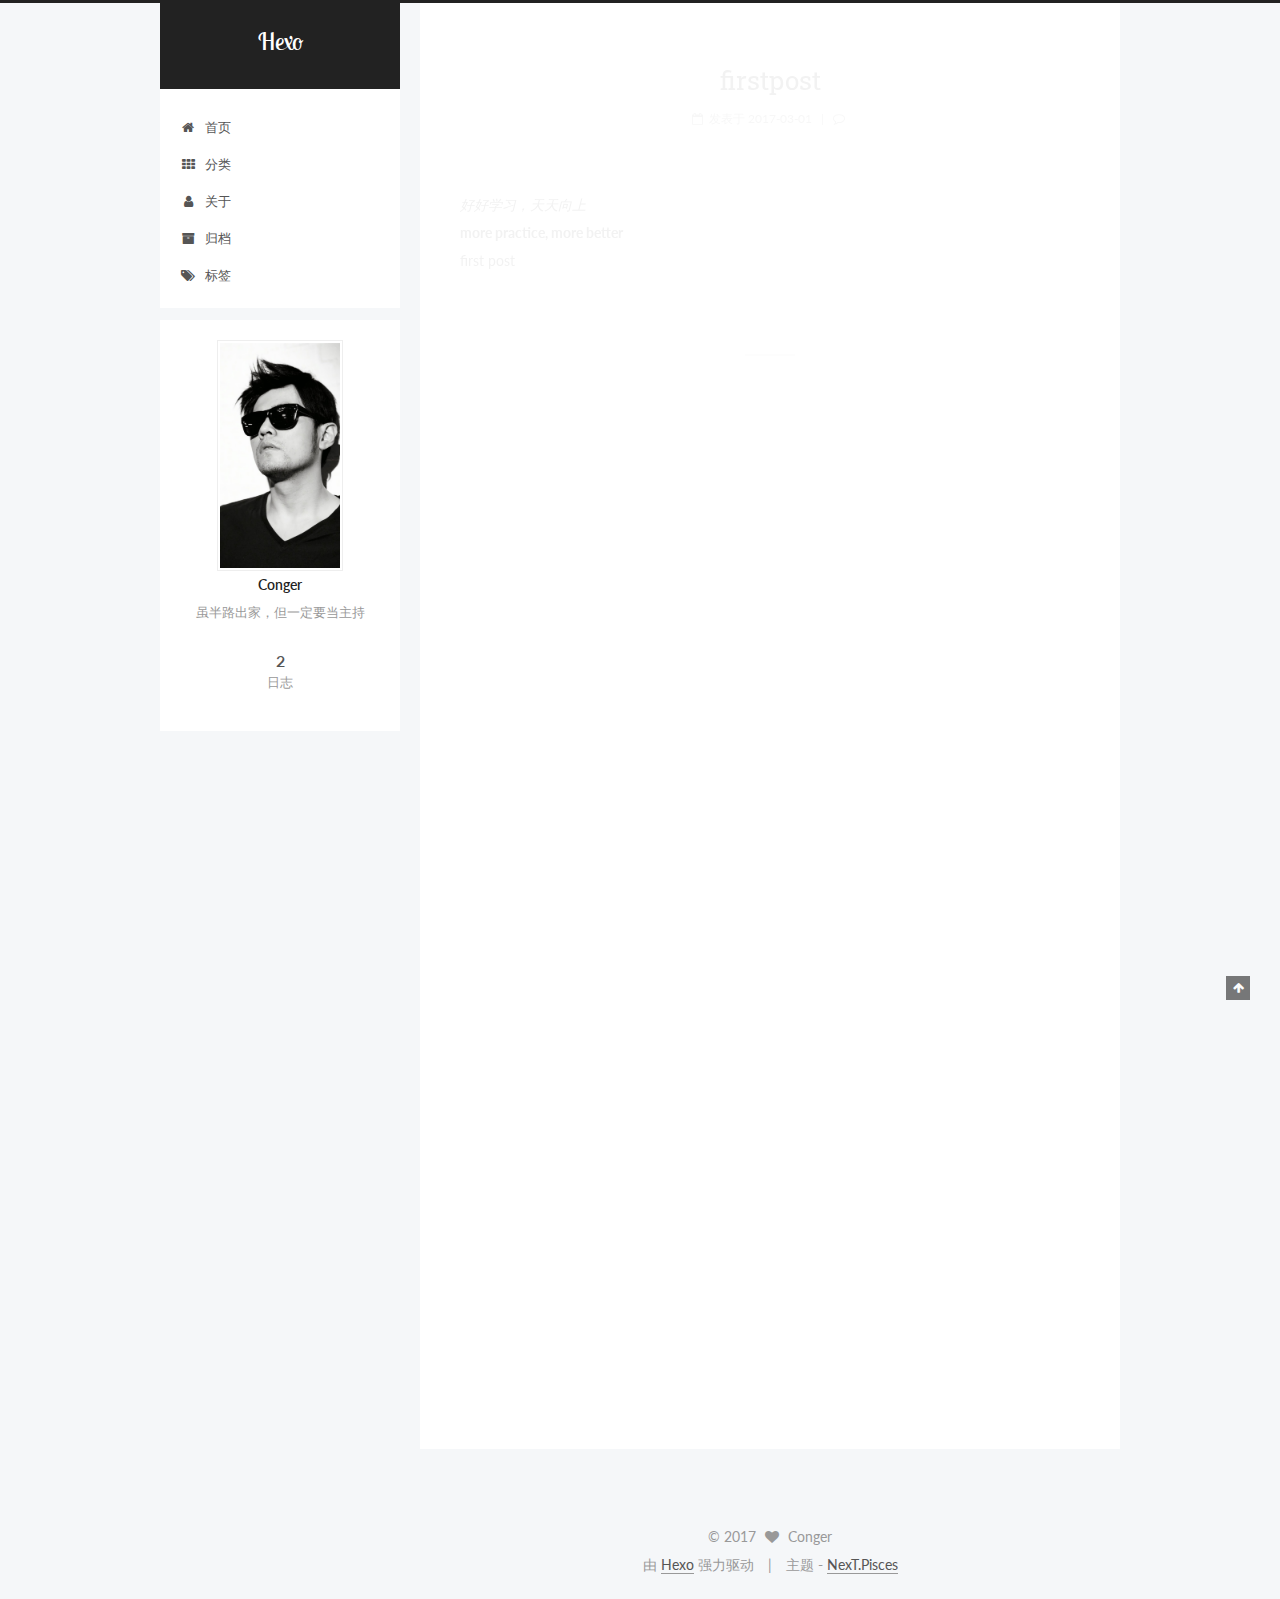
==== index.html @ 0134bfd2 "Site updated: 2017-05-07 22:25:11" ====
<!doctype html>



  


<html class="theme-next pisces use-motion" lang="zh-Hans">
<head>
  <meta charset="UTF-8"/>
<meta http-equiv="X-UA-Compatible" content="IE=edge" />
<meta name="viewport" content="width=device-width, initial-scale=1, maximum-scale=1"/>



<meta http-equiv="Cache-Control" content="no-transform" />
<meta http-equiv="Cache-Control" content="no-siteapp" />















  
  
  <link href="/lib/fancybox/source/jquery.fancybox.css?v=2.1.5" rel="stylesheet" type="text/css" />




  
  
  
  

  
    
    
  

  
    
      
    

    
  

  

  
    
      
    

    
  

  
    
      
    

    
  

  
    
    
    <link href="//fonts.googleapis.com/css?family=Lato:300,300italic,400,400italic,700,700italic|Roboto Slab:300,300italic,400,400italic,700,700italic|Lobster Two:300,300italic,400,400italic,700,700italic|PT Mono:300,300italic,400,400italic,700,700italic&subset=latin,latin-ext" rel="stylesheet" type="text/css">
  






<link href="/lib/font-awesome/css/font-awesome.min.css?v=4.6.2" rel="stylesheet" type="text/css" />

<link href="/css/main.css?v=5.1.0" rel="stylesheet" type="text/css" />


  <meta name="keywords" content="Hexo, NexT" />








  <link rel="shortcut icon" type="image/x-icon" href="/favicon.ico?v=5.1.0" />






<meta name="description" content="虽半路出家，但一定要当主持">
<meta property="og:type" content="website">
<meta property="og:title" content="Hexo">
<meta property="og:url" content="http://ae86cong.duoshuo.com/index.html">
<meta property="og:site_name" content="Hexo">
<meta property="og:description" content="虽半路出家，但一定要当主持">
<meta name="twitter:card" content="summary">
<meta name="twitter:title" content="Hexo">
<meta name="twitter:description" content="虽半路出家，但一定要当主持">



<script type="text/javascript" id="hexo.configurations">
  var NexT = window.NexT || {};
  var CONFIG = {
    root: '/',
    scheme: 'Pisces',
    sidebar: {"position":"left","display":"post","offset":12,"offset_float":0,"b2t":false,"scrollpercent":false},
    fancybox: true,
    motion: true,
    duoshuo: {
      userId: '6392557651925927000',
      author: 'Author'
    },
    algolia: {
      applicationID: '',
      apiKey: '',
      indexName: '',
      hits: {"per_page":10},
      labels: {"input_placeholder":"Search for Posts","hits_empty":"We didn't find any results for the search: ${query}","hits_stats":"${hits} results found in ${time} ms"}
    }
  };
</script>



  <link rel="canonical" href="http://ae86cong.duoshuo.com/"/>





  <title> Hexo </title>
</head>

<body itemscope itemtype="http://schema.org/WebPage" lang="zh-Hans">

  














  
  
    
  

  <div class="container one-collumn sidebar-position-left 
   page-home 
 ">
    <div class="headband"></div>

    <header id="header" class="header" itemscope itemtype="http://schema.org/WPHeader">
      <div class="header-inner"><div class="site-brand-wrapper">
  <div class="site-meta ">
    

    <div class="custom-logo-site-title">
      <a href="/"  class="brand" rel="start">
        <span class="logo-line-before"><i></i></span>
        <span class="site-title">Hexo</span>
        <span class="logo-line-after"><i></i></span>
      </a>
    </div>
      
        <p class="site-subtitle"></p>
      
  </div>

  <div class="site-nav-toggle">
    <button>
      <span class="btn-bar"></span>
      <span class="btn-bar"></span>
      <span class="btn-bar"></span>
    </button>
  </div>
</div>

<nav class="site-nav">
  

  
    <ul id="menu" class="menu">
      
        
        <li class="menu-item menu-item-home">
          <a href="/" rel="section">
            
              <i class="menu-item-icon fa fa-fw fa-home"></i> <br />
            
            首页
          </a>
        </li>
      
        
        <li class="menu-item menu-item-categories">
          <a href="/categories" rel="section">
            
              <i class="menu-item-icon fa fa-fw fa-th"></i> <br />
            
            分类
          </a>
        </li>
      
        
        <li class="menu-item menu-item-about">
          <a href="/about" rel="section">
            
              <i class="menu-item-icon fa fa-fw fa-user"></i> <br />
            
            关于
          </a>
        </li>
      
        
        <li class="menu-item menu-item-archives">
          <a href="/archives" rel="section">
            
              <i class="menu-item-icon fa fa-fw fa-archive"></i> <br />
            
            归档
          </a>
        </li>
      
        
        <li class="menu-item menu-item-tags">
          <a href="/tags" rel="section">
            
              <i class="menu-item-icon fa fa-fw fa-tags"></i> <br />
            
            标签
          </a>
        </li>
      

      
    </ul>
  

  
</nav>



 </div>
    </header>

    <main id="main" class="main">
      <div class="main-inner">
        <div class="content-wrap">
          <div id="content" class="content">
            
  <section id="posts" class="posts-expand">
    
      

  

  
  
  

  <article class="post post-type-normal " itemscope itemtype="http://schema.org/Article">
    <link itemprop="mainEntityOfPage" href="http://ae86cong.duoshuo.com/2017/03/01/firstpost/">

    <span hidden itemprop="author" itemscope itemtype="http://schema.org/Person">
      <meta itemprop="name" content="Conger">
      <meta itemprop="description" content="">
      <meta itemprop="image" content="/uploads/avatar.png">
    </span>

    <span hidden itemprop="publisher" itemscope itemtype="http://schema.org/Organization">
      <meta itemprop="name" content="Hexo">
    </span>

    
      <header class="post-header">

        
        
          <h1 class="post-title" itemprop="name headline">
            
            
              
                
                <a class="post-title-link" href="/2017/03/01/firstpost/" itemprop="url">
                  firstpost
                </a>
              
            
          </h1>
        

        <div class="post-meta">
          <span class="post-time">
            
              <span class="post-meta-item-icon">
                <i class="fa fa-calendar-o"></i>
              </span>
              
                <span class="post-meta-item-text">发表于</span>
              
              <time title="创建于" itemprop="dateCreated datePublished" datetime="2017-03-01T11:45:19+08:00">
                2017-03-01
              </time>
            

            

            
          </span>

          

          
            
              <span class="post-comments-count">
                <span class="post-meta-divider">|</span>
                <span class="post-meta-item-icon">
                  <i class="fa fa-comment-o"></i>
                </span>
                <a href="/2017/03/01/firstpost/#comments" itemprop="discussionUrl">
                  <span class="post-comments-count ds-thread-count" data-thread-key="2017/03/01/firstpost/" itemprop="commentCount"></span>
                </a>
              </span>
            
          

          
          

          

          

          

        </div>
      </header>
    


    <div class="post-body" itemprop="articleBody">

      
      

      
        
          
            <p><em>好好学习，天天向上</em><br><strong>more practice, more better</strong><br>first post</p>

          
        
      
    </div>

    <div>
      
    </div>

    <div>
      
    </div>


    <footer class="post-footer">
      

      

      

      
      
        <div class="post-eof"></div>
      
    </footer>
  </article>


    
      

  

  
  
  

  <article class="post post-type-normal " itemscope itemtype="http://schema.org/Article">
    <link itemprop="mainEntityOfPage" href="http://ae86cong.duoshuo.com/2017/03/01/hello-world/">

    <span hidden itemprop="author" itemscope itemtype="http://schema.org/Person">
      <meta itemprop="name" content="Conger">
      <meta itemprop="description" content="">
      <meta itemprop="image" content="/uploads/avatar.png">
    </span>

    <span hidden itemprop="publisher" itemscope itemtype="http://schema.org/Organization">
      <meta itemprop="name" content="Hexo">
    </span>

    
      <header class="post-header">

        
        
          <h1 class="post-title" itemprop="name headline">
            
            
              
                
                <a class="post-title-link" href="/2017/03/01/hello-world/" itemprop="url">
                  Hello World
                </a>
              
            
          </h1>
        

        <div class="post-meta">
          <span class="post-time">
            
              <span class="post-meta-item-icon">
                <i class="fa fa-calendar-o"></i>
              </span>
              
                <span class="post-meta-item-text">发表于</span>
              
              <time title="创建于" itemprop="dateCreated datePublished" datetime="2017-03-01T11:01:53+08:00">
                2017-03-01
              </time>
            

            

            
          </span>

          

          
            
              <span class="post-comments-count">
                <span class="post-meta-divider">|</span>
                <span class="post-meta-item-icon">
                  <i class="fa fa-comment-o"></i>
                </span>
                <a href="/2017/03/01/hello-world/#comments" itemprop="discussionUrl">
                  <span class="post-comments-count ds-thread-count" data-thread-key="2017/03/01/hello-world/" itemprop="commentCount"></span>
                </a>
              </span>
            
          

          
          

          

          

          

        </div>
      </header>
    


    <div class="post-body" itemprop="articleBody">

      
      

      
        
          
            <p>Welcome to <a href="https://hexo.io/" target="_blank" rel="external">Hexo</a>! This is your very first post. Check <a href="https://hexo.io/docs/" target="_blank" rel="external">documentation</a> for more info. If you get any problems when using Hexo, you can find the answer in <a href="https://hexo.io/docs/troubleshooting.html" target="_blank" rel="external">troubleshooting</a> or you can ask me on <a href="https://github.com/hexojs/hexo/issues" target="_blank" rel="external">GitHub</a>.</p>
<h2 id="Quick-Start"><a href="#Quick-Start" class="headerlink" title="Quick Start"></a>Quick Start</h2><h3 id="Create-a-new-post"><a href="#Create-a-new-post" class="headerlink" title="Create a new post"></a>Create a new post</h3><figure class="highlight bash"><table><tr><td class="gutter"><pre><div class="line">1</div></pre></td><td class="code"><pre><div class="line">$ hexo new <span class="string">"My New Post"</span></div></pre></td></tr></table></figure>
<p>More info: <a href="https://hexo.io/docs/writing.html" target="_blank" rel="external">Writing</a></p>
<h3 id="Run-server"><a href="#Run-server" class="headerlink" title="Run server"></a>Run server</h3><figure class="highlight bash"><table><tr><td class="gutter"><pre><div class="line">1</div></pre></td><td class="code"><pre><div class="line">$ hexo server</div></pre></td></tr></table></figure>
<p>More info: <a href="https://hexo.io/docs/server.html" target="_blank" rel="external">Server</a></p>
<h3 id="Generate-static-files"><a href="#Generate-static-files" class="headerlink" title="Generate static files"></a>Generate static files</h3><figure class="highlight bash"><table><tr><td class="gutter"><pre><div class="line">1</div></pre></td><td class="code"><pre><div class="line">$ hexo generate</div></pre></td></tr></table></figure>
<p>More info: <a href="https://hexo.io/docs/generating.html" target="_blank" rel="external">Generating</a></p>
<h3 id="Deploy-to-remote-sites"><a href="#Deploy-to-remote-sites" class="headerlink" title="Deploy to remote sites"></a>Deploy to remote sites</h3><figure class="highlight bash"><table><tr><td class="gutter"><pre><div class="line">1</div></pre></td><td class="code"><pre><div class="line">$ hexo deploy</div></pre></td></tr></table></figure>
<p>More info: <a href="https://hexo.io/docs/deployment.html" target="_blank" rel="external">Deployment</a></p>

          
        
      
    </div>

    <div>
      
    </div>

    <div>
      
    </div>


    <footer class="post-footer">
      

      

      

      
      
        <div class="post-eof"></div>
      
    </footer>
  </article>


    
  </section>

  

          
          </div>
          


          

        </div>
        
          
  
  <div class="sidebar-toggle">
    <div class="sidebar-toggle-line-wrap">
      <span class="sidebar-toggle-line sidebar-toggle-line-first"></span>
      <span class="sidebar-toggle-line sidebar-toggle-line-middle"></span>
      <span class="sidebar-toggle-line sidebar-toggle-line-last"></span>
    </div>
  </div>

  <aside id="sidebar" class="sidebar">
    <div class="sidebar-inner">

      

      

      <section class="site-overview sidebar-panel sidebar-panel-active">
        <div class="site-author motion-element" itemprop="author" itemscope itemtype="http://schema.org/Person">
          <img class="site-author-image" itemprop="image"
               src="/uploads/avatar.png"
               alt="Conger" />
          <p class="site-author-name" itemprop="name">Conger</p>
           
              <p class="site-description motion-element" itemprop="description">虽半路出家，但一定要当主持</p>
          
        </div>
        <nav class="site-state motion-element">
        
          
            <div class="site-state-item site-state-posts">
              <a href="/archives">
                <span class="site-state-item-count">2</span>
                <span class="site-state-item-name">日志</span>
              </a>
            </div>
          

          

          

        </nav>

        

        <div class="links-of-author motion-element">
          
        </div>

        
        

        
        

        


      </section>

      

      

    </div>
  </aside>


        
      </div>
    </main>

    <footer id="footer" class="footer">
      <div class="footer-inner">
        <div class="copyright" >
  
  &copy; 
  <span itemprop="copyrightYear">2017</span>
  <span class="with-love">
    <i class="fa fa-heart"></i>
  </span>
  <span class="author" itemprop="copyrightHolder">Conger</span>
</div>


<div class="powered-by">
  由 <a class="theme-link" href="https://hexo.io">Hexo</a> 强力驱动
</div>

<div class="theme-info">
  主题 -
  <a class="theme-link" href="https://github.com/iissnan/hexo-theme-next">
    NexT.Pisces
  </a>
</div>


        

        
      </div>
    </footer>

    
      <div class="back-to-top">
        <i class="fa fa-arrow-up"></i>
        
      </div>
    
    
  </div>

  

<script type="text/javascript">
  if (Object.prototype.toString.call(window.Promise) !== '[object Function]') {
    window.Promise = null;
  }
</script>









  




  
  <script type="text/javascript" src="/lib/jquery/index.js?v=2.1.3"></script>

  
  <script type="text/javascript" src="/lib/fastclick/lib/fastclick.min.js?v=1.0.6"></script>

  
  <script type="text/javascript" src="/lib/jquery_lazyload/jquery.lazyload.js?v=1.9.7"></script>

  
  <script type="text/javascript" src="/lib/velocity/velocity.min.js?v=1.2.1"></script>

  
  <script type="text/javascript" src="/lib/velocity/velocity.ui.min.js?v=1.2.1"></script>

  
  <script type="text/javascript" src="/lib/fancybox/source/jquery.fancybox.pack.js?v=2.1.5"></script>


  


  <script type="text/javascript" src="/js/src/utils.js?v=5.1.0"></script>

  <script type="text/javascript" src="/js/src/motion.js?v=5.1.0"></script>



  
  


  <script type="text/javascript" src="/js/src/affix.js?v=5.1.0"></script>

  <script type="text/javascript" src="/js/src/schemes/pisces.js?v=5.1.0"></script>



  

  


  <script type="text/javascript" src="/js/src/bootstrap.js?v=5.1.0"></script>



  

  
    
  

  <script type="text/javascript">
    var duoshuoQuery = {short_name:"ae86cong"};
    (function() {
      var ds = document.createElement('script');
      ds.type = 'text/javascript';ds.async = true;
      ds.id = 'duoshuo-script';
      ds.src = (document.location.protocol == 'https:' ? 'https:' : 'http:') + '//static.duoshuo.com/embed.js';
      ds.charset = 'UTF-8';
      (document.getElementsByTagName('head')[0]
      || document.getElementsByTagName('body')[0]).appendChild(ds);
    })();
  </script>

  
    
      
      <script src="/lib/ua-parser-js/dist/ua-parser.min.js?v=0.7.9"></script>
      <script src="/js/src/hook-duoshuo.js?v=5.1.0"></script>
    
    
    <script src="/lib/ua-parser-js/dist/ua-parser.min.js?v=0.7.9"></script>
    <script src="/js/src/hook-duoshuo.js"></script>
  













  
  

  

  

  

  


  

</body>
</html>
---- css/main.css ----
/* normalize.css v3.0.2 | MIT License | git.io/normalize */
html {
  font-family: sans-serif; /* 1 */
  -ms-text-size-adjust: 100%; /* 2 */
  -webkit-text-size-adjust: 100%; /* 2 */
}
body {
  margin: 0;
}
article,
aside,
details,
figcaption,
figure,
footer,
header,
hgroup,
main,
menu,
nav,
section,
summary {
  display: block;
}
audio,
canvas,
progress,
video {
  display: inline-block; /* 1 */
  vertical-align: baseline; /* 2 */
}
audio:not([controls]) {
  display: none;
  height: 0;
}
[hidden],
template {
  display: none;
}
a {
  background-color: transparent;
}
a:active,
a:hover {
  outline: 0;
}
abbr[title] {
  border-bottom: 1px dotted;
}
b,
strong {
  font-weight: bold;
}
dfn {
  font-style: italic;
}
h1 {
  font-size: 2em;
  margin: 0.67em 0;
}
mark {
  background: #ff0;
  color: #000;
}
small {
  font-size: 80%;
}
sub,
sup {
  font-size: 75%;
  line-height: 0;
  position: relative;
  vertical-align: baseline;
}
sup {
  top: -0.5em;
}
sub {
  bottom: -0.25em;
}
img {
  border: 0;
}
svg:not(:root) {
  overflow: hidden;
}
figure {
  margin: 1em 40px;
}
hr {
  -moz-box-sizing: content-box;
  box-sizing: content-box;
  height: 0;
}
pre {
  overflow: auto;
}
code,
kbd,
pre,
samp {
  font-family: monospace, monospace;
  font-size: 1em;
}
button,
input,
optgroup,
select,
textarea {
  color: inherit; /* 1 */
  font: inherit; /* 2 */
  margin: 0; /* 3 */
}
button {
  overflow: visible;
}
button,
select {
  text-transform: none;
}
button,
html input[type="button"],
input[type="reset"],
input[type="submit"] {
  -webkit-appearance: button; /* 2 */
  cursor: pointer; /* 3 */
}
button[disabled],
html input[disabled] {
  cursor: default;
}
button::-moz-focus-inner,
input::-moz-focus-inner {
  border: 0;
  padding: 0;
}
input {
  line-height: normal;
}
input[type="checkbox"],
input[type="radio"] {
  box-sizing: border-box; /* 1 */
  padding: 0; /* 2 */
}
input[type="number"]::-webkit-inner-spin-button,
input[type="number"]::-webkit-outer-spin-button {
  height: auto;
}
input[type="search"] {
  -webkit-appearance: textfield; /* 1 */
  -moz-box-sizing: content-box;
  -webkit-box-sizing: content-box; /* 2 */
  box-sizing: content-box;
}
input[type="search"]::-webkit-search-cancel-button,
input[type="search"]::-webkit-search-decoration {
  -webkit-appearance: none;
}
fieldset {
  border: 1px solid #c0c0c0;
  margin: 0 2px;
  padding: 0.35em 0.625em 0.75em;
}
legend {
  border: 0; /* 1 */
  padding: 0; /* 2 */
}
textarea {
  overflow: auto;
}
optgroup {
  font-weight: bold;
}
table {
  border-collapse: collapse;
  border-spacing: 0;
}
td,
th {
  padding: 0;
}
::selection {
  background: #262a30;
  color: #fff;
}
body {
  position: relative;
  font-family: 'Lato', "PingFang SC", "Microsoft YaHei", sans-serif;
  font-size: 14px;
  line-height: 2;
  color: #555;
  background: #f5f7f9;
}
@media (max-width: 767px) {
  body {
    padding-right: 0 !important;
  }
}
@media (min-width: 768px) and (max-width: 991px) {
  body {
    padding-right: 0 !important;
  }
}
@media (min-width: 1600px) {
  body {
    font-size: 16px;
  }
}
h1,
h2,
h3,
h4,
h5,
h6 {
  margin: 0;
  padding: 0;
  font-weight: bold;
  line-height: 1.5;
  font-family: 'Roboto Slab', 'Lato', "PingFang SC", "Microsoft YaHei", sans-serif;
}
h2,
h3,
h4,
h5,
h6 {
  margin: 20px 0 15px;
}
h1 {
  font-size: 22px;
}
@media (max-width: 767px) {
  h1 {
    font-size: 18px;
  }
}
h2 {
  font-size: 20px;
}
@media (max-width: 767px) {
  h2 {
    font-size: 16px;
  }
}
h3 {
  font-size: 18px;
}
@media (max-width: 767px) {
  h3 {
    font-size: 14px;
  }
}
h4 {
  font-size: 16px;
}
@media (max-width: 767px) {
  h4 {
    font-size: 12px;
  }
}
h5 {
  font-size: 14px;
}
@media (max-width: 767px) {
  h5 {
    font-size: 10px;
  }
}
h6 {
  font-size: 12px;
}
@media (max-width: 767px) {
  h6 {
    font-size: 8px;
  }
}
p {
  margin: 0 0 25px 0;
}
a {
  color: #555;
  text-decoration: none;
  border-bottom: 1px solid #999;
  word-wrap: break-word;
}
a:hover {
  color: #222;
  border-bottom-color: #222;
}
blockquote {
  margin: 0;
  padding: 0;
}
img {
  display: block;
  margin: auto;
  max-width: 100%;
  height: auto;
}
hr {
  margin: 40px 0;
  height: 3px;
  border: none;
  background-color: #ddd;
  background-image: repeating-linear-gradient(-45deg, #fff, #fff 4px, transparent 4px, transparent 8px);
}
blockquote {
  padding: 0 15px;
  color: #666;
  border-left: 4px solid #ddd;
}
blockquote cite::before {
  content: "-";
  padding: 0 5px;
}
dt {
  font-weight: 700;
}
dd {
  margin: 0;
  padding: 0;
}
.text-left {
  text-align: left;
}
.text-center {
  text-align: center;
}
.text-right {
  text-align: right;
}
.text-justify {
  text-align: justify;
}
.text-nowrap {
  white-space: nowrap;
}
.text-lowercase {
  text-transform: lowercase;
}
.text-uppercase {
  text-transform: uppercase;
}
.text-capitalize {
  text-transform: capitalize;
}
.center-block {
  display: block;
  margin-left: auto;
  margin-right: auto;
}
.clearfix:before,
.clearfix:after {
  content: " ";
  display: table;
}
.clearfix:after {
  clear: both;
}
.pullquote {
  width: 45%;
}
.pullquote.left {
  float: left;
  margin-left: 5px;
  margin-right: 10px;
}
.pullquote.right {
  float: right;
  margin-left: 10px;
  margin-right: 5px;
}
.affix.affix.affix {
  position: fixed;
}
.translation {
  margin-top: -20px;
  font-size: 14px;
  color: #999;
}
.scrollbar-measure {
  width: 100px;
  height: 100px;
  overflow: scroll;
  position: absolute;
  top: -9999px;
}
.use-motion .motion-element {
  opacity: 0;
}
table {
  margin: 20px 0;
  width: 100%;
  border-collapse: collapse;
  border-spacing: 0;
  border: 1px solid #ddd;
  font-size: 14px;
  table-layout: fixed;
  word-wrap: break-all;
}
table>tbody>tr:nth-of-type(odd) {
  background-color: #f9f9f9;
}
table>tbody>tr:hover {
  background-color: #f5f5f5;
}
caption,
th,
td {
  padding: 8px;
  text-align: left;
  vertical-align: middle;
  font-weight: normal;
}
th,
td {
  border-bottom: 3px solid #ddd;
  border-right: 1px solid #eee;
}
th {
  padding-bottom: 10px;
  font-weight: 700;
}
td {
  border-bottom-width: 1px;
}
html,
body {
  height: 100%;
}
.container {
  position: relative;
  min-height: 100%;
}
.header-inner {
  margin: 0 auto;
  padding: 100px 0 70px;
  width: 700px;
}
@media (min-width: 1600px) {
  .container .header-inner {
    width: 900px;
  }
}
.main {
  padding-bottom: 150px;
}
.main-inner {
  margin: 0 auto;
  width: 700px;
}
@media (min-width: 1600px) {
  .container .main-inner {
    width: 900px;
  }
}
.footer {
  position: absolute;
  left: 0;
  bottom: 0;
  width: 100%;
  min-height: 50px;
}
.footer-inner {
  box-sizing: border-box;
  margin: 20px auto;
  width: 700px;
}
@media (min-width: 1600px) {
  .container .footer-inner {
    width: 900px;
  }
}
pre,
.highlight {
  overflow: auto;
  margin: 20px 0;
  padding: 0;
  font-size: 13px;
  color: #eaeaea;
  background: #000;
  line-height: 1.6;
}
pre,
code {
  font-family: 'PT Mono', consolas, Menlo, "PingFang SC", "Microsoft YaHei", monospace;
}
code {
  padding: 2px 4px;
  word-wrap: break-word;
  color: #555;
  background: #eee;
  border-radius: 3px;
  font-size: 13px;
}
pre code {
  padding: 0;
  color: #eaeaea;
  background: none;
  text-shadow: none;
}
.highlight {
  border-radius: 1px;
}
.highlight pre {
  border: none;
  margin: 0;
  padding: 10px 0;
}
.highlight table {
  margin: 0;
  width: auto;
  border: none;
}
.highlight td {
  border: none;
  padding: 0;
}
.highlight figcaption {
  font-size: 1em;
  color: #eaeaea;
  line-height: 1em;
  margin-bottom: 1em;
}
.highlight figcaption:before,
.highlight figcaption:after {
  content: " ";
  display: table;
}
.highlight figcaption:after {
  clear: both;
}
.highlight figcaption a {
  float: right;
  color: #eaeaea;
}
.highlight figcaption a:hover {
  border-bottom-color: #eaeaea;
}
.highlight .gutter pre {
  padding-left: 10px;
  padding-right: 10px;
  color: #666;
  text-align: right;
  background-color: #292929;
}
.highlight .code pre {
  padding-left: 10px;
  padding-right: 10px;
  background-color: #000;
}
.highlight .line {
  height: 20px;
}
.gutter {
  -webkit-user-select: none;
  -moz-user-select: none;
  -ms-user-select: none;
  user-select: none;
}
.gist table {
  width: auto;
}
.gist table td {
  border: none;
}
pre .deletion {
  background: #008000;
}
pre .addition {
  background: #800000;
}
pre .meta {
  color: #c397d8;
}
pre .comment {
  color: #969896;
}
pre .variable,
pre .attribute,
pre .tag,
pre .regexp,
pre .ruby .constant,
pre .xml .tag .title,
pre .xml .pi,
pre .xml .doctype,
pre .html .doctype,
pre .css .id,
pre .css .class,
pre .css .pseudo {
  color: #d54e53;
}
pre .number,
pre .preprocessor,
pre .built_in,
pre .literal,
pre .params,
pre .constant,
pre .command {
  color: #e78c45;
}
pre .ruby .class .title,
pre .css .rules .attribute,
pre .string,
pre .value,
pre .inheritance,
pre .header,
pre .ruby .symbol,
pre .xml .cdata,
pre .special,
pre .number,
pre .formula {
  color: #b9ca4a;
}
pre .title,
pre .css .hexcolor {
  color: #70c0b1;
}
pre .function,
pre .python .decorator,
pre .python .title,
pre .ruby .function .title,
pre .ruby .title .keyword,
pre .perl .sub,
pre .javascript .title,
pre .coffeescript .title {
  color: #7aa6da;
}
pre .keyword,
pre .javascript .function {
  color: #c397d8;
}
.full-image.full-image.full-image {
  border: none;
  max-width: 100%;
  width: auto;
  margin: 20px auto;
}
@media (min-width: 992px) {
  .full-image.full-image.full-image {
    max-width: none;
    width: 118%;
    margin: 0 -9%;
  }
}
.blockquote-center,
.page-home .post-type-quote blockquote,
.page-post-detail .post-type-quote blockquote {
  position: relative;
  margin: 40px 0;
  padding: 0;
  border-left: none;
  text-align: center;
}
.blockquote-center::before,
.page-home .post-type-quote blockquote::before,
.page-post-detail .post-type-quote blockquote::before,
.blockquote-center::after,
.page-home .post-type-quote blockquote::after,
.page-post-detail .post-type-quote blockquote::after {
  position: absolute;
  content: ' ';
  display: block;
  width: 100%;
  height: 24px;
  opacity: 0.2;
  background-repeat: no-repeat;
  background-position: 0 -6px;
  background-size: 22px 22px;
}
.blockquote-center::before,
.page-home .post-type-quote blockquote::before,
.page-post-detail .post-type-quote blockquote::before {
  top: -20px;
  background-image: url("../images/quote-l.svg");
  border-top: 1px solid #ccc;
}
.blockquote-center::after,
.page-home .post-type-quote blockquote::after,
.page-post-detail .post-type-quote blockquote::after {
  bottom: -20px;
  background-image: url("../images/quote-r.svg");
  border-bottom: 1px solid #ccc;
  background-position: 100% 8px;
}
.blockquote-center p,
.page-home .post-type-quote blockquote p,
.page-post-detail .post-type-quote blockquote p,
.blockquote-center div,
.page-home .post-type-quote blockquote div,
.page-post-detail .post-type-quote blockquote div {
  text-align: center;
}
.post .post-body .group-picture img {
  box-sizing: border-box;
  padding: 0 3px;
  border: none;
}
.post .group-picture-row {
  overflow: hidden;
  margin-top: 6px;
}
.post .group-picture-row:first-child {
  margin-top: 0;
}
.post .group-picture-column {
  float: left;
}
.page-post-detail .post-body .group-picture-column {
  float: none;
  margin-top: 10px;
  width: auto !important;
}
.page-post-detail .post-body .group-picture-column img {
  margin: 0 auto;
}
.page-archive .group-picture-container {
  overflow: hidden;
}
.page-archive .group-picture-row {
  float: left;
}
.page-archive .group-picture-row:first-child {
  margin-top: 6px;
}
.page-archive .group-picture-column {
  max-width: 150px;
  max-height: 150px;
}
.note {
  padding: 20px;
  margin: 20px 0;
  border: 1px solid #eee;
  border-left-width: 5px;
  border-radius: 3px;
}
.note h2,
.note h3,
.note h4,
.note h5,
.note h6 {
  margin-top: 0;
  margin-bottom: 5px;
}
.note p:last-child {
  margin-bottom: 0;
}
.note code {
  border-radius: 3px;
}
.note+.note {
  margin-top: -5px;
}
.default {
  border-left-color: #777;
}
.default h2,
.default h3,
.default h4,
.default h5,
.default h6 {
  color: #777;
}
.primary {
  border-left-color: #428bca;
}
.primary h2,
.primary h3,
.primary h4,
.primary h5,
.primary h6 {
  color: #428bca;
}
.success {
  border-left-color: #5cb85c;
}
.success h2,
.success h3,
.success h4,
.success h5,
.success h6 {
  color: #5cb85c;
}
.danger {
  border-left-color: #d9534f;
}
.danger h2,
.danger h3,
.danger h4,
.danger h5,
.danger h6 {
  color: #d9534f;
}
.warning {
  border-left-color: #f0ad4e;
}
.warning h2,
.warning h3,
.warning h4,
.warning h5,
.warning h6 {
  color: #f0ad4e;
}
.info {
  border-left-color: #5bc0de;
}
.info h2,
.info h3,
.info h4,
.info h5,
.info h6 {
  color: #5bc0de;
}
.exturl {
  background-color: transparent;
  cursor: pointer;
  border-bottom: 1px solid #999;
}
.exturl .fa {
  font-size: 14px;
}
.exturl:active,
.exturl:hover {
  outline: 0;
  color: #222;
  border-bottom-color: #222;
}
.btn {
  display: inline-block;
  padding: 0 20px;
  font-size: 14px;
  color: #fff;
  background: #222;
  border: 2px solid #555;
  text-decoration: none;
  border-radius: 0;
  transition-property: background-color;
  transition-duration: 0.2s;
  transition-timing-function: ease-in-out;
  transition-delay: 0s;
}
.btn:hover,
.post-button .btn:hover {
  border-color: #222;
  color: #fff;
  background: #222;
}
.btn-bar {
  display: block;
  width: 22px;
  height: 2px;
  background: #555;
  border-radius: 1px;
}
.btn-bar+.btn-bar {
  margin-top: 4px;
}
.pagination {
  margin: 120px 0 40px;
  text-align: center;
  border-top: 1px solid #eee;
}
.page-number-basic,
.pagination .prev,
.pagination .next,
.pagination .page-number,
.pagination .space {
  display: inline-block;
  position: relative;
  top: -1px;
  margin: 0 10px;
  padding: 0 10px;
  line-height: 30px;
}
@media (max-width: 767px) {
  .page-number-basic,
  .pagination .prev,
  .pagination .next,
  .pagination .page-number,
  .pagination .space {
    margin: 0 5px;
  }
}
.pagination .prev,
.pagination .next,
.pagination .page-number {
  border-bottom: 0;
  border-top: 1px solid #eee;
  transition-property: border-color;
  transition-duration: 0.2s;
  transition-timing-function: ease-in-out;
  transition-delay: 0s;
}
.pagination .prev:hover,
.pagination .next:hover,
.pagination .page-number:hover {
  border-top-color: #222;
}
.pagination .space {
  padding: 0;
  margin: 0;
}
.pagination .prev {
  margin-left: 0;
}
.pagination .next {
  margin-right: 0;
}
.pagination .page-number.current {
  color: #fff;
  background: #ccc;
  border-top-color: #ccc;
}
@media (max-width: 767px) {
  .pagination {
    border-top: none;
  }
  .pagination .prev,
  .pagination .next,
  .pagination .page-number {
    margin-bottom: 10px;
    border-top: 0;
    border-bottom: 1px solid #eee;
  }
  .pagination .prev:hover,
  .pagination .next:hover,
  .pagination .page-number:hover {
    border-bottom-color: #222;
  }
}
.comments {
  margin: 60px 20px 0;
}
.tag-cloud {
  text-align: center;
}
.tag-cloud a {
  display: inline-block;
  margin: 10px;
}
.back-to-top {
  box-sizing: border-box;
  position: fixed;
  bottom: -100px;
  right: 30px;
  z-index: 1050;
  padding: 0 6px;
  width: 24px;
  background: #222;
  font-size: 12px;
  opacity: 0.6;
  color: #fff;
  cursor: pointer;
  text-align: center;
  -webkit-transform: translateZ(0);
  transition-property: bottom;
  transition-duration: 0.2s;
  transition-timing-function: ease-in-out;
  transition-delay: 0s;
}
@media (max-width: 767px) {
  .back-to-top {
    display: none;
  }
}
@media (min-width: 768px) and (max-width: 991px) {
  .back-to-top {
    display: none;
  }
}
.back-to-top.back-to-top-on {
  bottom: 30px;
}
.header {
  background: #fff;
}
.header-inner {
  position: relative;
}
.headband {
  height: 3px;
  background: #222;
}
.site-meta {
  margin: 0;
  text-align: center;
}
@media (max-width: 767px) {
  .site-meta {
    text-align: center;
  }
}
.brand {
  position: relative;
  display: inline-block;
  padding: 0 40px;
  color: #fff;
  background: #222;
  border-bottom: none;
}
.brand:hover {
  color: #fff;
}
.logo {
  display: inline-block;
  margin-right: 5px;
  line-height: 36px;
  vertical-align: top;
}
.site-title {
  display: inline-block;
  vertical-align: top;
  line-height: 36px;
  font-size: 24px;
  font-weight: normal;
  font-family: 'Lobster Two', 'Lato', "PingFang SC", "Microsoft YaHei", sans-serif;
}
.site-subtitle {
  margin-top: 10px;
  font-size: 13px;
  color: #ddd;
}
.use-motion .brand {
  opacity: 0;
}
.use-motion .logo,
.use-motion .site-title,
.use-motion .site-subtitle {
  opacity: 0;
  position: relative;
  top: -10px;
}
.site-nav-toggle {
  display: none;
  position: absolute;
  top: 10px;
  left: 10px;
}
@media (max-width: 767px) {
  .site-nav-toggle {
    display: block;
  }
}
.site-nav-toggle button {
  margin-top: 2px;
  padding: 9px 10px;
  background: transparent;
  border: none;
}
@media (max-width: 767px) {
  .site-nav {
    display: none;
    margin: 0 -10px;
    padding: 0 10px;
    clear: both;
    border-top: 1px solid #ddd;
  }
}
@media (min-width: 768px) and (max-width: 991px) {
  .site-nav {
    display: block !important;
  }
}
@media (min-width: 992px) {
  .site-nav {
    display: block !important;
  }
}
.menu {
  margin-top: 20px;
  padding-left: 0;
  text-align: center;
}
.menu .menu-item {
  display: inline-block;
  margin: 0 10px;
  list-style: none;
}
@media screen and (max-width: 767px) {
  .menu .menu-item {
    margin-top: 10px;
  }
}
.menu .menu-item a {
  display: block;
  font-size: 13px;
  line-height: inherit;
  border-bottom: 1px solid transparent;
  transition-property: border-color;
  transition-duration: 0.2s;
  transition-timing-function: ease-in-out;
  transition-delay: 0s;
}
.menu .menu-item a:hover,
.menu-item-active a {
  border-bottom-color: #222;
}
.menu .menu-item .fa {
  margin-right: 5px;
}
.use-motion .menu-item {
  opacity: 0;
}
.post-body {
  font-family: 'Lato', "PingFang SC", "Microsoft YaHei", sans-serif;
}
@media (max-width: 767px) {
  .post-body {
    word-break: break-word;
  }
}
.post-body .fancybox img {
  display: block !important;
  margin: 0 auto;
  cursor: pointer;
  cursor: zoom-in;
  cursor: -webkit-zoom-in;
}
.post-body .image-caption,
.post-body .figure .caption {
  margin: 10px auto 15px;
  text-align: center;
  font-size: 14px;
  color: #999;
  font-weight: bold;
  line-height: 1;
}
.post-sticky-flag {
  display: inline-block;
  font-size: 16px;
  -ms-transform: rotate(30deg);
  -webkit-transform: rotate(30deg);
  -moz-transform: rotate(30deg);
  -ms-transform: rotate(30deg);
  -o-transform: rotate(30deg);
  transform: rotate(30deg);
}
.posts-expand {
  padding-top: 40px;
}
@media (max-width: 767px) {
  .posts-expand {
    margin: 0 20px;
  }
  .post-body pre,
  .post-body .highlight {
    padding: 10px;
  }
  .post-body pre .gutter pre,
  .post-body .highlight .gutter pre {
    padding-right: 10px;
  }
}
@media (min-width: 992px) {
  .posts-expand .post-body {
    text-align: justify;
  }
}
.posts-expand .post-body h2,
.posts-expand .post-body h3,
.posts-expand .post-body h4,
.posts-expand .post-body h5,
.posts-expand .post-body h6 {
  padding-top: 10px;
}
.posts-expand .post-body h2 .header-anchor,
.posts-expand .post-body h3 .header-anchor,
.posts-expand .post-body h4 .header-anchor,
.posts-expand .post-body h5 .header-anchor,
.posts-expand .post-body h6 .header-anchor {
  float: right;
  margin-left: 10px;
  color: #ccc;
  border-bottom-style: none;
  visibility: hidden;
}
.posts-expand .post-body h2 .header-anchor:hover,
.posts-expand .post-body h3 .header-anchor:hover,
.posts-expand .post-body h4 .header-anchor:hover,
.posts-expand .post-body h5 .header-anchor:hover,
.posts-expand .post-body h6 .header-anchor:hover {
  color: inherit;
}
.posts-expand .post-body h2:hover .header-anchor,
.posts-expand .post-body h3:hover .header-anchor,
.posts-expand .post-body h4:hover .header-anchor,
.posts-expand .post-body h5:hover .header-anchor,
.posts-expand .post-body h6:hover .header-anchor {
  visibility: visible;
}
.posts-expand .post-body ul li {
  list-style: circle;
}
.posts-expand .post-body img {
  box-sizing: border-box;
  margin: auto;
  padding: 3px;
  border: 1px solid #ddd;
}
.posts-expand .fancybox img {
  margin: 0 auto;
}
@media (max-width: 767px) {
  .posts-collapse {
    margin: 0 20px;
  }
  .posts-collapse .post-title,
  .posts-collapse .post-meta {
    display: block;
    width: auto;
    text-align: left;
  }
}
.posts-collapse {
  position: relative;
  z-index: 1010;
  margin-left: 55px;
}
.posts-collapse::after {
  content: " ";
  position: absolute;
  top: 20px;
  left: 0;
  margin-left: -2px;
  width: 4px;
  height: 100%;
  background: #f5f5f5;
  z-index: -1;
}
@media (max-width: 767px) {
  .posts-collapse {
    margin: 0 20px;
  }
}
.posts-collapse .collection-title {
  position: relative;
  margin: 60px 0;
}
.posts-collapse .collection-title h2 {
  margin-left: 20px;
}
.posts-collapse .collection-title small {
  color: #bbb;
}
.posts-collapse .collection-title::before {
  content: " ";
  position: absolute;
  left: 0;
  top: 50%;
  margin-left: -4px;
  margin-top: -4px;
  width: 8px;
  height: 8px;
  background: #bbb;
  border-radius: 50%;
}
.posts-collapse .post {
  margin: 30px 0;
}
.posts-collapse .post-header {
  position: relative;
  transition-duration: 0.2s;
  transition-timing-function: ease-in-out;
  transition-delay: 0s;
  transition-property: border;
  border-bottom: 1px dashed #ccc;
}
.posts-collapse .post-header::before {
  content: " ";
  position: absolute;
  left: 0;
  top: 12px;
  width: 6px;
  height: 6px;
  margin-left: -4px;
  background: #bbb;
  border-radius: 50%;
  border: 1px solid #fff;
  transition-duration: 0.2s;
  transition-timing-function: ease-in-out;
  transition-delay: 0s;
  transition-property: background;
}
.posts-collapse .post-header:hover {
  border-bottom-color: #666;
}
.posts-collapse .post-header:hover::before {
  background: #222;
}
.posts-collapse .post-meta {
  position: absolute;
  font-size: 12px;
  left: 20px;
  top: 5px;
}
.posts-collapse .post-comments-count {
  display: none;
}
.posts-collapse .post-title {
  margin-left: 60px;
  font-size: 16px;
  font-weight: normal;
  line-height: inherit;
}
.posts-collapse .post-title::after {
  margin-left: 3px;
  opacity: 0.6;
}
.posts-collapse .post-title a {
  color: #666;
  border-bottom: none;
}
.page-home .post-type-quote .post-header,
.page-post-detail .post-type-quote .post-header,
.page-home .post-type-quote .post-tags,
.page-post-detail .post-type-quote .post-tags {
  display: none;
}
.posts-expand .post-title {
  font-size: 26px;
  text-align: center;
  word-break: break-word;
  font-weight: 400;
}
@media (max-width: 767px) {
  .posts-expand .post-title {
    font-size: 22px;
  }
}
.posts-expand .post-title-link {
  display: inline-block;
  position: relative;
  color: #555;
  border-bottom: none;
  line-height: 1.2;
  vertical-align: top;
}
.posts-expand .post-title-link::before {
  content: "";
  position: absolute;
  width: 100%;
  height: 2px;
  bottom: 0;
  left: 0;
  background-color: #000;
  visibility: hidden;
  -webkit-transform: scaleX(0);
  -moz-transform: scaleX(0);
  -ms-transform: scaleX(0);
  -o-transform: scaleX(0);
  transform: scaleX(0);
  transition-duration: 0.2s;
  transition-timing-function: ease-in-out;
  transition-delay: 0s;
}
.posts-expand .post-title-link:hover::before {
  visibility: visible;
  -webkit-transform: scaleX(1);
  -moz-transform: scaleX(1);
  -ms-transform: scaleX(1);
  -o-transform: scaleX(1);
  transform: scaleX(1);
}
.posts-expand .post-title-link .fa {
  font-size: 16px;
}
.posts-expand .post-meta {
  margin: 3px 0 60px 0;
  color: #999;
  font-family: 'Lato', "PingFang SC", "Microsoft YaHei", sans-serif;
  font-size: 12px;
  text-align: center;
}
.posts-expand .post-meta .post-category-list {
  display: inline-block;
  margin: 0;
  padding: 3px;
}
.posts-expand .post-meta .post-category-list-link {
  color: #999;
}
.posts-expand .post-meta .post-description {
  font-size: 14px;
  margin-top: 2px;
}
.post-meta-divider {
  margin: 0 0.5em;
}
.post-meta-item-icon {
  margin-right: 3px;
}
@media (min-width: 768px) and (max-width: 991px) {
  .post-meta-item-icon {
    display: inline-block;
  }
}
@media (max-width: 767px) {
  .post-meta-item-icon {
    display: inline-block;
  }
}
@media (min-width: 768px) and (max-width: 991px) {
  .post-meta-item-text {
    display: none;
  }
}
@media (max-width: 767px) {
  .post-meta-item-text {
    display: none;
  }
}
@media (max-width: 767px) {
  .posts-expand .post-comments-count {
    display: none;
  }
}
.social-like {
  font-size: 14px;
  height: 20px;
  text-align: center;
  border-top: 1px solid #eee;
  padding-top: 9px;
  margin-top: 45px;
  display: flex;
  justify-content: center;
}
.vk_like {
  width: 85px;
  height: 21px;
  padding-top: 7px;
  align-self: center;
}
.fb_like {
  height: 30px;
  align-self: center;
}
.post-button {
  margin-top: 50px;
}
.post-button .btn {
  color: #555;
  font-size: 14px;
  background: #fff;
  border-radius: 2px;
  line-height: 2;
  margin: 0 4px 8px 4px;
}
.post-button .fa-fw {
  width: 1.285714285714286em;
  text-align: left;
}
.posts-expand .post-tags {
  margin-top: 40px;
  text-align: center;
}
.posts-expand .post-tags a {
  display: inline-block;
  margin-right: 10px;
  font-size: 13px;
}
.post-nav {
  display: table;
  margin-top: 15px;
  width: 100%;
  border-top: 1px solid #eee;
}
.post-nav-divider {
  display: table-cell;
  width: 10%;
}
.post-nav-item {
  display: table-cell;
  padding: 10px 0 0 0;
  width: 45%;
  vertical-align: top;
}
.post-nav-item a {
  position: relative;
  display: block;
  line-height: 25px;
  font-size: 14px;
  color: #555;
  border-bottom: none;
}
.post-nav-item a:hover {
  color: #222;
  border-bottom: none;
}
.post-nav-item a:active {
  top: 2px;
}
.post-nav-item .fa {
  position: absolute;
  top: 8px;
  left: 0;
  font-size: 12px;
}
.post-nav-next a {
  padding-left: 15px;
}
.post-nav-prev {
  text-align: right;
}
.post-nav-prev a {
  padding-right: 15px;
}
.post-nav-prev .fa {
  right: 0;
  left: auto;
}
.posts-expand .post-eof {
  display: block;
  margin: 80px auto 60px;
  width: 8%;
  height: 1px;
  background: #ccc;
  text-align: center;
}
.post:last-child .post-eof.post-eof.post-eof {
  display: none;
}
.post-gallery {
  display: table;
  table-layout: fixed;
  width: 100%;
  border-collapse: separate;
}
.post-gallery-row {
  display: table-row;
}
.post-gallery .post-gallery-img {
  display: table-cell;
  text-align: center;
  vertical-align: middle;
  border: none;
}
.post-gallery .post-gallery-img img {
  max-width: 100%;
  max-height: 100%;
  border: none;
}
.fancybox-close,
.fancybox-close:hover {
  border: none;
}
.sidebar {
  position: fixed;
  right: 0;
  top: 0;
  bottom: 0;
  width: 0;
  z-index: 1040;
  box-shadow: inset 0 2px 6px #000;
  background: #222;
  -webkit-transform: translateZ(0);
}
.sidebar a {
  color: #999;
  border-bottom-color: #555;
}
.sidebar a:hover {
  color: #eee;
}
@media (min-width: 768px) and (max-width: 991px) {
  .sidebar {
    display: none !important;
  }
}
@media (max-width: 767px) {
  .sidebar {
    display: none !important;
  }
}
.sidebar-inner {
  position: relative;
  padding: 20px 10px;
  color: #999;
  text-align: center;
}
.sidebar-toggle {
  position: fixed;
  right: 30px;
  bottom: 45px;
  width: 14px;
  height: 14px;
  padding: 5px;
  background: #222;
  line-height: 0;
  z-index: 1050;
  cursor: pointer;
  -webkit-transform: translateZ(0);
}
@media (min-width: 768px) and (max-width: 991px) {
  .sidebar-toggle {
    display: none;
  }
}
@media (max-width: 767px) {
  .sidebar-toggle {
    display: none;
  }
}
.sidebar-toggle-line {
  position: relative;
  display: inline-block;
  vertical-align: top;
  height: 2px;
  width: 100%;
  background: #fff;
  margin-top: 3px;
}
.sidebar-toggle-line:first-child {
  margin-top: 0;
}
.site-author-image {
  display: block;
  margin: 0 auto;
  padding: 2px;
  max-width: 120px;
  height: auto;
  border: 1px solid #eee;
}
.site-author-name {
  margin: 0;
  text-align: center;
  color: #222;
  font-weight: 600;
}
.site-description {
  margin-top: 0;
  text-align: center;
  font-size: 13px;
  color: #999;
}
.site-state {
  overflow: hidden;
  line-height: 1.4;
  white-space: nowrap;
  text-align: center;
}
.site-state-item {
  display: inline-block;
  padding: 0 15px;
  border-left: 1px solid #eee;
}
.site-state-item:first-child {
  border-left: none;
}
.site-state-item a {
  border-bottom: none;
}
.site-state-item-count {
  display: block;
  text-align: center;
  color: inherit;
  font-weight: 600;
  font-size: 16px;
}
.site-state-item-name {
  font-size: 13px;
  color: #999;
}
.feed-link {
  margin-top: 20px;
}
.feed-link a {
  display: inline-block;
  padding: 0 15px;
  color: #fc6423;
  border: 1px solid #fc6423;
  border-radius: 4px;
}
.feed-link a i {
  color: #fc6423;
  font-size: 14px;
}
.feed-link a:hover {
  color: #fff;
  background: #fc6423;
}
.feed-link a:hover i {
  color: #fff;
}
.links-of-author {
  margin-top: 20px;
}
.links-of-author a {
  display: inline-block;
  vertical-align: middle;
  margin-right: 10px;
  margin-bottom: 10px;
  border-bottom-color: #555;
  font-size: 13px;
}
.links-of-author a:before {
  display: inline-block;
  vertical-align: middle;
  margin-right: 3px;
  content: " ";
  width: 4px;
  height: 4px;
  border-radius: 50%;
  background: #3c79ff;
}
.links-of-blogroll {
  font-size: 13px;
}
.links-of-blogroll-title {
  margin-top: 20px;
  font-size: 14px;
  font-weight: 600;
}
.links-of-blogroll-list {
  margin: 0;
  padding: 0;
}
.links-of-blogroll-item {
  padding: 2px 10px;
}
.sidebar-nav {
  margin: 0 0 20px;
  padding-left: 0;
}
.sidebar-nav li {
  display: inline-block;
  cursor: pointer;
  border-bottom: 1px solid transparent;
  font-size: 14px;
  color: #555;
}
.sidebar-nav li:hover {
  color: #fc6423;
}
.page-post-detail .sidebar-nav-toc {
  padding: 0 5px;
}
.page-post-detail .sidebar-nav-overview {
  margin-left: 10px;
}
.sidebar-nav .sidebar-nav-active {
  color: #fc6423;
  border-bottom-color: #fc6423;
}
.sidebar-nav .sidebar-nav-active:hover {
  color: #fc6423;
}
.sidebar-panel {
  display: none;
}
.sidebar-panel-active {
  display: block;
}
.post-toc-empty {
  font-size: 14px;
  color: #666;
}
.post-toc-wrap {
  overflow: hidden;
}
.post-toc {
  overflow: auto;
}
.post-toc ol {
  margin: 0;
  padding: 0 2px 5px 10px;
  text-align: left;
  list-style: none;
  font-size: 14px;
}
.post-toc ol > ol {
  padding-left: 0;
}
.post-toc ol a {
  transition-duration: 0.2s;
  transition-timing-function: ease-in-out;
  transition-delay: 0s;
  transition-property: all;
  color: #666;
  border-bottom-color: #ccc;
}
.post-toc ol a:hover {
  color: #000;
  border-bottom-color: #000;
}
.post-toc .nav-item {
  overflow: hidden;
  text-overflow: ellipsis;
  white-space: nowrap;
  line-height: 1.8;
}
.post-toc .nav .nav-child {
  display: none;
}
.post-toc .nav .active > .nav-child {
  display: block;
}
.post-toc .nav .active-current > .nav-child {
  display: block;
}
.post-toc .nav .active-current > .nav-child > .nav-item {
  display: block;
}
.post-toc .nav .active > a {
  color: #fc6423;
  border-bottom-color: #fc6423;
}
.post-toc .nav .active-current > a {
  color: #fc6423;
}
.post-toc .nav .active-current > a:hover {
  color: #fc6423;
}
.footer {
  font-size: 14px;
  color: #999;
}
.footer img {
  border: none;
}
.footer-inner {
  text-align: center;
}
.with-love {
  display: inline-block;
  margin: 0 5px;
}
.powered-by,
.theme-info {
  display: inline-block;
}
.powered-by {
  margin-right: 10px;
}
.powered-by::after {
  content: "|";
  padding-left: 10px;
}
.cc-license {
  margin-top: 10px;
  text-align: center;
}
.cc-license .cc-opacity {
  opacity: 0.7;
  border-bottom: none;
}
.cc-license .cc-opacity:hover {
  opacity: 0.9;
}
.cc-license img {
  display: inline-block;
}
.theme-next #ds-thread #ds-reset {
  color: #555;
}
.theme-next #ds-thread #ds-reset .ds-replybox {
  margin-bottom: 30px;
}
.theme-next #ds-thread #ds-reset .ds-replybox .ds-avatar,
.theme-next #ds-reset .ds-avatar img {
  box-shadow: none;
}
.theme-next #ds-thread #ds-reset .ds-textarea-wrapper {
  border-color: #c7d4e1;
  background: none;
  border-top-right-radius: 3px;
  border-top-left-radius: 3px;
}
.theme-next #ds-thread #ds-reset .ds-textarea-wrapper textarea {
  height: 60px;
}
.theme-next #ds-reset .ds-rounded-top {
  border-radius: 0;
}
.theme-next #ds-thread #ds-reset .ds-post-toolbar {
  box-sizing: border-box;
  border: 1px solid #c7d4e1;
  background: #f6f8fa;
}
.theme-next #ds-thread #ds-reset .ds-post-options {
  height: 40px;
  border: none;
  background: none;
}
.theme-next #ds-thread #ds-reset .ds-toolbar-buttons {
  top: 11px;
}
.theme-next #ds-thread #ds-reset .ds-sync {
  top: 5px;
}
.theme-next #ds-thread #ds-reset .ds-post-button {
  top: 4px;
  right: 5px;
  width: 90px;
  height: 30px;
  border: 1px solid #c5ced7;
  border-radius: 3px;
  background-image: linear-gradient(#fbfbfc, #f5f7f9);
  color: #60676d;
}
.theme-next #ds-thread #ds-reset .ds-post-button:hover {
  background-position: 0 -30px;
  color: #60676d;
}
.theme-next #ds-thread #ds-reset .ds-comments-info {
  padding: 10px 0;
}
.theme-next #ds-thread #ds-reset .ds-sort {
  display: none;
}
.theme-next #ds-thread #ds-reset li.ds-tab a.ds-current {
  border: none;
  background: #f6f8fa;
  color: #60676d;
}
.theme-next #ds-thread #ds-reset li.ds-tab a.ds-current:hover {
  background-color: #e9f0f7;
  color: #60676d;
}
.theme-next #ds-thread #ds-reset li.ds-tab a {
  border-radius: 2px;
  padding: 5px;
}
.theme-next #ds-thread #ds-reset .ds-login-buttons p {
  color: #999;
  line-height: 36px;
}
.theme-next #ds-thread #ds-reset .ds-login-buttons .ds-service-list li {
  height: 28px;
}
.theme-next #ds-thread #ds-reset .ds-service-list a {
  background: none;
  padding: 5px;
  border: 1px solid;
  border-radius: 3px;
  text-align: center;
}
.theme-next #ds-thread #ds-reset .ds-service-list a:hover {
  color: #fff;
  background: #666;
}
.theme-next #ds-thread #ds-reset .ds-service-list .ds-weibo {
  color: #fc9b00;
  border-color: #fc9b00;
}
.theme-next #ds-thread #ds-reset .ds-service-list .ds-weibo:hover {
  background: #fc9b00;
}
.theme-next #ds-thread #ds-reset .ds-service-list .ds-qq {
  color: #60a3ec;
  border-color: #60a3ec;
}
.theme-next #ds-thread #ds-reset .ds-service-list .ds-qq:hover {
  background: #60a3ec;
}
.theme-next #ds-thread #ds-reset .ds-service-list .ds-renren {
  color: #2e7ac4;
  border-color: #2e7ac4;
}
.theme-next #ds-thread #ds-reset .ds-service-list .ds-renren:hover {
  background: #2e7ac4;
}
.theme-next #ds-thread #ds-reset .ds-service-list .ds-douban {
  color: #37994c;
  border-color: #37994c;
}
.theme-next #ds-thread #ds-reset .ds-service-list .ds-douban:hover {
  background: #37994c;
}
.theme-next #ds-thread #ds-reset .ds-service-list .ds-kaixin {
  color: #fef20d;
  border-color: #fef20d;
}
.theme-next #ds-thread #ds-reset .ds-service-list .ds-kaixin:hover {
  background: #fef20d;
}
.theme-next #ds-thread #ds-reset .ds-service-list .ds-netease {
  color: #f00;
  border-color: #f00;
}
.theme-next #ds-thread #ds-reset .ds-service-list .ds-netease:hover {
  background: #f00;
}
.theme-next #ds-thread #ds-reset .ds-service-list .ds-sohu {
  color: #ffcb05;
  border-color: #ffcb05;
}
.theme-next #ds-thread #ds-reset .ds-service-list .ds-sohu:hover {
  background: #ffcb05;
}
.theme-next #ds-thread #ds-reset .ds-service-list .ds-baidu {
  color: #2831e0;
  border-color: #2831e0;
}
.theme-next #ds-thread #ds-reset .ds-service-list .ds-baidu:hover {
  background: #2831e0;
}
.theme-next #ds-thread #ds-reset .ds-service-list .ds-google {
  color: #166bec;
  border-color: #166bec;
}
.theme-next #ds-thread #ds-reset .ds-service-list .ds-google:hover {
  background: #166bec;
}
.theme-next #ds-thread #ds-reset .ds-service-list .ds-weixin {
  color: #00ce0d;
  border-color: #00ce0d;
}
.theme-next #ds-thread #ds-reset .ds-service-list .ds-weixin:hover {
  background: #00ce0d;
}
.theme-next #ds-thread #ds-reset .ds-service-list .ds-more-services {
  border: none;
}
.theme-next #ds-thread #ds-reset .ds-service-list .ds-more-services:hover {
  background: none;
}
.theme-next #ds-reset .duoshuo-ua-admin {
  display: inline-block;
  color: #f00;
}
.theme-next #ds-reset .duoshuo-ua-platform,
.theme-next #ds-reset .duoshuo-ua-browser {
  color: #ccc;
}
.theme-next #ds-reset .duoshuo-ua-platform .fa,
.theme-next #ds-reset .duoshuo-ua-browser .fa {
  display: inline-block;
  margin-right: 3px;
}
.theme-next #ds-reset .duoshuo-ua-separator {
  display: inline-block;
  margin-left: 5px;
}
.theme-next .this_ua {
  background-color: #ccc !important;
  border-radius: 4px;
  padding: 0 5px !important;
  margin: 1px 1px !important;
  border: 1px solid #bbb !important;
  color: #fff;
  display: inline-block !important;
}
.theme-next .this_ua.admin {
  background-color: #d9534f !important;
  border-color: #d9534f !important;
}
.theme-next .this_ua.platform.iOS,
.theme-next .this_ua.platform.Mac,
.theme-next .this_ua.platform.Windows {
  background-color: #39b3d7 !important;
  border-color: #46b8da !important;
}
.theme-next .this_ua.platform.Linux {
  background-color: #3a3a3a !important;
  border-color: #1f1f1f !important;
}
.theme-next .this_ua.platform.Android {
  background-color: #00c47d !important;
  border-color: #01b171 !important;
}
.theme-next .this_ua.browser.Mobile,
.theme-next .this_ua.browser.Chrome {
  background-color: #5cb85c !important;
  border-color: #4cae4c !important;
}
.theme-next .this_ua.browser.Firefox {
  background-color: #f0ad4e !important;
  border-color: #eea236 !important;
}
.theme-next .this_ua.browser.Maxthon,
.theme-next .this_ua.browser.IE {
  background-color: #428bca !important;
  border-color: #357ebd !important;
}
.theme-next .this_ua.browser.baidu,
.theme-next .this_ua.browser.UCBrowser,
.theme-next .this_ua.browser.Opera {
  background-color: #d9534f !important;
  border-color: #d43f3a !important;
}
.theme-next .this_ua.browser.Android,
.theme-next .this_ua.browser.QQBrowser {
  background-color: #78ace9 !important;
  border-color: #4cae4c !important;
}
.cloud-tie-wrapper img {
  display: inline-block;
}
.cloud-tie-wrapper .total-txt {
  font-size: 1em !important;
}
.cloud-tie-join-count .join-count {
  color: #555 !important;
  font-size: inherit !important;
  margin: 0 !important;
}
.post-spread {
  margin-top: 20px;
  text-align: center;
}
.jiathis_style {
  display: inline-block;
}
.jiathis_style a {
  border: none;
}
.post-spread {
  margin-top: 20px;
  text-align: center;
}
.bdshare-slide-button-box a {
  border: none;
}
.bdsharebuttonbox {
  display: inline-block;
}
.bdsharebuttonbox a {
  border: none;
}
.local-search-pop-overlay {
  position: fixed;
  width: 100%;
  height: 100%;
  top: 0;
  left: 0;
  z-index: 2080;
  background-color: rgba(0,0,0,0.3);
}
.local-search-popup {
  display: none;
  position: fixed;
  top: 10%;
  left: 50%;
  margin-left: -350px;
  width: 700px;
  height: 80%;
  padding: 0;
  background: #fff;
  color: #333;
  z-index: 9999;
  border-radius: 5px;
}
@media (max-width: 767px) {
  .local-search-popup {
    padding: 0;
    top: 0;
    left: 0;
    margin: 0;
    width: 100%;
    height: 100%;
    border-radius: 0;
  }
}
.local-search-popup ul.search-result-list {
  padding: 0;
  margin: 0 5px;
}
.local-search-popup p.search-result {
  border-bottom: 1px dashed #ccc;
  padding: 5px 0;
}
.local-search-popup a.search-result-title {
  font-weight: bold;
  font-size: 16px;
}
.local-search-popup .search-keyword {
  border-bottom: 1px dashed #f00;
  font-size: 14px;
  font-weight: bold;
  color: #f00;
}
.local-search-popup .local-search-header {
  padding: 5px;
  height: 36px;
  background: #f5f5f5;
  border-top-left-radius: 5px;
  border-top-right-radius: 5px;
}
.local-search-popup #local-search-result {
  overflow: auto;
  position: relative;
  padding: 5px 25px;
  height: calc(100% - 55px);
}
.local-search-popup .local-search-input-wrapper {
  display: inline-block;
  width: calc(100% - 60px);
  height: 36px;
  line-height: 36px;
  padding: 0 5px;
}
.local-search-popup .local-search-input-wrapper input {
  padding: 8px 0;
  height: 20px;
  display: block;
  width: 100%;
  outline: none;
  border: none;
  background: transparent;
  vertical-align: middle;
}
.local-search-popup .search-icon,
.local-search-popup .popup-btn-close {
  display: inline-block;
  font-size: 18px;
  color: #999;
  height: 36px;
  width: 18px;
}
.local-search-popup .search-icon {
  float: left;
}
.local-search-popup .popup-btn-close {
  border-left: 1px solid #eee;
  float: right;
  cursor: pointer;
  padding-left: 10px;
}
.local-search-popup #no-result {
  position: absolute;
  left: 50%;
  top: 50%;
  -webkit-transform: translate(-50%, -50%);
  -webkit-transform: translate(-50%, -50%);
  -moz-transform: translate(-50%, -50%);
  -ms-transform: translate(-50%, -50%);
  -o-transform: translate(-50%, -50%);
  transform: translate(-50%, -50%);
  color: #ccc;
}
@media (min-width: 768px) and (max-width: 991px) {
  .busuanzi-count {
    width: auto;
  }
}
@media (max-width: 767px) {
  .busuanzi-count {
    width: auto;
  }
}
.site-uv,
.site-pv,
.page-pv {
  display: inline-block;
}
.site-uv .busuanzi-value,
.site-pv .busuanzi-value,
.page-pv .busuanzi-value {
  margin: 0 5px;
}
.site-uv {
  margin-right: 10px;
}
.site-uv::after {
  content: "|";
  padding-left: 10px;
}
.use-motion .post {
  opacity: 0;
}
.page-archive .archive-page-counter {
  position: relative;
  top: 3px;
  left: 20px;
}
@media (max-width: 767px) {
  .page-archive .archive-page-counter {
    top: 5px;
  }
}
.page-archive .posts-collapse .archive-move-on {
  position: absolute;
  top: 11px;
  left: 0;
  margin-left: -6px;
  width: 10px;
  height: 10px;
  opacity: 0.5;
  background: #555;
  border: 1px solid #fff;
  border-radius: 50%;
}
.category-all-page .category-all-title {
  text-align: center;
}
.category-all-page .category-all {
  margin-top: 20px;
}
.category-all-page .category-list {
  margin: 0;
  padding: 0;
  list-style: none;
}
.category-all-page .category-list-item {
  margin: 5px 10px;
}
.category-all-page .category-list-count {
  color: #bbb;
}
.category-all-page .category-list-count:before {
  display: inline;
  content: " (";
}
.category-all-page .category-list-count:after {
  display: inline;
  content: ") ";
}
.category-all-page .category-list-child {
  padding-left: 10px;
}
#schedule ul#event-list {
  padding-left: 30px;
}
#schedule ul#event-list hr {
  margin: 20px 0 45px 0 !important;
  background: #222;
}
#schedule ul#event-list hr:after {
  display: inline-block;
  content: 'NOW';
  background: #222;
  color: #fff;
  font-weight: bold;
  text-align: right;
  padding: 0 5px;
}
#schedule ul#event-list li.event {
  margin: 20px 0px;
  background: #f9f9f9;
  padding-left: 10px;
  min-height: 40px;
}
#schedule ul#event-list li.event h2.event-summary {
  margin: 0;
  padding-bottom: 3px;
}
#schedule ul#event-list li.event h2.event-summary:before {
  display: inline-block;
  font-family: FontAwesome;
  font-size: 8px;
  content: '\f111';
  vertical-align: middle;
  margin-right: 25px;
  color: #bbb;
}
#schedule ul#event-list li.event span.event-relative-time {
  display: inline-block;
  font-size: 12px;
  font-weight: 400;
  padding-left: 12px;
  color: #bbb;
}
#schedule ul#event-list li.event span.event-details {
  display: block;
  color: #bbb;
  margin-left: 56px;
  padding-top: 3px;
  padding-bottom: 6px;
  text-indent: -24px;
  line-height: 18px;
}
#schedule ul#event-list li.event span.event-details:before {
  text-indent: 0;
  display: inline-block;
  width: 14px;
  font-family: FontAwesome;
  text-align: center;
  margin-right: 9px;
  color: #bbb;
}
#schedule ul#event-list li.event span.event-details.event-location:before {
  content: '\f041';
}
#schedule ul#event-list li.event span.event-details.event-duration:before {
  content: '\f017';
}
#schedule ul#event-list li.event-past {
  background: #fcfcfc;
}
#schedule ul#event-list li.event-past > * {
  opacity: 0.6;
}
#schedule ul#event-list li.event-past h2.event-summary {
  color: #bbb;
}
#schedule ul#event-list li.event-past h2.event-summary:before {
  color: #dfdfdf;
}
#schedule ul#event-list li.event-now {
  background: #222;
  color: #fff;
  padding: 15px 0 15px 10px;
}
#schedule ul#event-list li.event-now h2.event-summary:before {
  -webkit-transform: scale(1.2);
  -moz-transform: scale(1.2);
  -ms-transform: scale(1.2);
  -o-transform: scale(1.2);
  transform: scale(1.2);
  color: #fff;
  animation: dot-flash 1s alternate infinite ease-in-out;
}
#schedule ul#event-list li.event-now * {
  color: #fff !important;
}
@-moz-keyframes dot-flash {
  from {
    opacity: 1;
    -webkit-transform: scale(1.1);
    -moz-transform: scale(1.1);
    -ms-transform: scale(1.1);
    -o-transform: scale(1.1);
    transform: scale(1.1);
  }
  to {
    opacity: 0;
    -webkit-transform: scale(1);
    -moz-transform: scale(1);
    -ms-transform: scale(1);
    -o-transform: scale(1);
    transform: scale(1);
  }
}
@-webkit-keyframes dot-flash {
  from {
    opacity: 1;
    -webkit-transform: scale(1.1);
    -moz-transform: scale(1.1);
    -ms-transform: scale(1.1);
    -o-transform: scale(1.1);
    transform: scale(1.1);
  }
  to {
    opacity: 0;
    -webkit-transform: scale(1);
    -moz-transform: scale(1);
    -ms-transform: scale(1);
    -o-transform: scale(1);
    transform: scale(1);
  }
}
@-o-keyframes dot-flash {
  from {
    opacity: 1;
    -webkit-transform: scale(1.1);
    -moz-transform: scale(1.1);
    -ms-transform: scale(1.1);
    -o-transform: scale(1.1);
    transform: scale(1.1);
  }
  to {
    opacity: 0;
    -webkit-transform: scale(1);
    -moz-transform: scale(1);
    -ms-transform: scale(1);
    -o-transform: scale(1);
    transform: scale(1);
  }
}
@keyframes dot-flash {
  from {
    opacity: 1;
    -webkit-transform: scale(1.1);
    -moz-transform: scale(1.1);
    -ms-transform: scale(1.1);
    -o-transform: scale(1.1);
    transform: scale(1.1);
  }
  to {
    opacity: 0;
    -webkit-transform: scale(1);
    -moz-transform: scale(1);
    -ms-transform: scale(1);
    -o-transform: scale(1);
    transform: scale(1);
  }
}
.page-post-detail .sidebar-toggle-line {
  background: #fc6423;
}
.page-post-detail .comments {
  overflow: hidden;
}
.header {
  position: relative;
  margin: 0 auto;
  width: 960px;
}
@media (min-width: 768px) and (max-width: 991px) {
  .header {
    width: auto;
  }
}
@media (max-width: 767px) {
  .header {
    width: auto;
  }
}
.header-inner {
  position: absolute;
  top: 0;
  overflow: hidden;
  padding: 0;
  width: 240px;
  background: #fff;
  box-shadow: initial;
  border-radius: initial;
}
@media (min-width: 1600px) {
  .container .header-inner {
    width: 240px;
  }
}
@media (min-width: 768px) and (max-width: 991px) {
  .header-inner {
    position: relative;
    width: auto;
    border-radius: initial;
  }
}
@media (max-width: 767px) {
  .header-inner {
    position: relative;
    width: auto;
    border-radius: initial;
  }
}
.main:before,
.main:after {
  content: " ";
  display: table;
}
.main:after {
  clear: both;
}
@media (min-width: 768px) and (max-width: 991px) {
  .main {
    padding-bottom: 100px;
  }
}
@media (max-width: 767px) {
  .main {
    padding-bottom: 100px;
  }
}
.container .main-inner {
  width: 960px;
}
@media (min-width: 768px) and (max-width: 991px) {
  .container .main-inner {
    width: auto;
  }
}
@media (max-width: 767px) {
  .container .main-inner {
    width: auto;
  }
}
.content-wrap {
  float: right;
  box-sizing: border-box;
  padding: 40px;
  width: 700px;
  background: #fff;
  min-height: 700px;
  box-shadow: initial;
  border-radius: initial;
}
@media (min-width: 768px) and (max-width: 991px) {
  .content-wrap {
    width: 100%;
    padding: 20px;
    border-radius: initial;
  }
}
@media (max-width: 767px) {
  .content-wrap {
    width: 100%;
    padding: 20px;
    min-height: auto;
    border-radius: initial;
  }
}
.sidebar {
  position: static;
  float: left;
  margin-top: 300px;
  width: 240px;
  background: #f5f7f9;
  box-shadow: none;
}
@media (min-width: 768px) and (max-width: 991px) {
  .sidebar {
    display: none;
  }
}
@media (max-width: 767px) {
  .sidebar {
    display: none;
  }
}
.sidebar-toggle {
  display: none;
}
.footer-inner {
  width: 960px;
  padding-left: 260px;
}
@media (min-width: 768px) and (max-width: 991px) {
  .footer-inner {
    width: auto;
    padding-left: 0;
  }
}
@media (max-width: 767px) {
  .footer-inner {
    width: auto;
    padding-left: 0;
  }
}
.sidebar-position-right .header-inner {
  right: 0;
}
.sidebar-position-right .content-wrap {
  float: left;
}
.sidebar-position-right .sidebar {
  float: right;
}
.sidebar-position-right .footer-inner:before {
  float: right;
}
.site-brand-wrapper {
  position: relative;
}
.site-meta {
  padding: 20px 0;
  color: #fff;
  background: #222;
}
@media (min-width: 768px) and (max-width: 991px) {
  .site-meta {
    box-shadow: 0 0 16px rgba(0,0,0,0.5);
  }
}
@media (max-width: 767px) {
  .site-meta {
    box-shadow: 0 0 16px rgba(0,0,0,0.5);
  }
}
.brand {
  padding: 0;
  background: none;
}
.brand:hover {
  color: #fff;
}
.site-subtitle {
  margin: 10px 10px 0;
  font-weight: initial;
}
.site-search form {
  display: none;
}
.site-nav {
  border-top: none;
}
@media (min-width: 768px) and (max-width: 991px) {
  .site-nav {
    display: none !important;
  }
}
@media (min-width: 768px) and (max-width: 991px) {
  .site-nav-on {
    display: block !important;
  }
}
.menu .menu-item {
  display: block;
  margin: 0;
}
.menu .menu-item a {
  position: relative;
  box-sizing: border-box;
  padding: 5px 20px;
  text-align: left;
  line-height: inherit;
  transition-property: background-color;
  transition-duration: 0.2s;
  transition-timing-function: ease-in-out;
  transition-delay: 0s;
}
.menu .menu-item a:hover,
.menu-item-active a {
  background: #f9f9f9;
  border-bottom-color: #fff;
}
.menu .menu-item br {
  display: none;
}
.menu-item-active a:after {
  content: " ";
  position: absolute;
  top: 50%;
  margin-top: -3px;
  right: 15px;
  width: 6px;
  height: 6px;
  border-radius: 50%;
  background-color: #bbb;
}
.btn-bar {
  background-color: #fff;
}
.site-nav-toggle {
  left: 20px;
  top: 50%;
  -webkit-transform: translateY(-50%);
  -webkit-transform: translateY(-50%);
  -moz-transform: translateY(-50%);
  -ms-transform: translateY(-50%);
  -o-transform: translateY(-50%);
  transform: translateY(-50%);
}
@media (min-width: 768px) and (max-width: 991px) {
  .site-nav-toggle {
    display: block;
  }
}
.use-motion .sidebar .motion-element {
  opacity: 1;
}
.sidebar {
  display: none;
  right: auto;
  bottom: auto;
  -webkit-transform: none;
}
.sidebar-inner {
  box-sizing: border-box;
  width: 240px;
  color: #555;
  background: #fff;
  box-shadow: initial;
  border-radius: initial;
}
.sidebar-inner.affix {
  position: fixed;
  top: 0px;
}
.site-overview {
  margin: 0 2px;
  text-align: left;
}
.site-author:before,
.site-author:after {
  content: " ";
  display: table;
}
.site-author:after {
  clear: both;
}
.sidebar a {
  color: #555;
}
.sidebar a:hover {
  color: #222;
}
.links-of-author-item a:before {
  display: none;
}
.links-of-author-item a {
  border-bottom: none;
  text-decoration: underline;
}
.feed-link {
  border-top: 1px dotted #ccc;
  border-bottom: 1px dotted #ccc;
  text-align: center;
}
.feed-link a {
  display: block;
  color: #fc6423;
  border: none;
}
.feed-link a:hover {
  background: none;
  color: #e34603;
}
.feed-link a:hover i {
  color: #e34603;
}
.links-of-author:before,
.links-of-author:after {
  content: " ";
  display: table;
}
.links-of-author:after {
  clear: both;
}
.links-of-author-item {
  float: left;
  margin: 5px 0 0;
  width: 50%;
}
.links-of-author-item a {
  box-sizing: border-box;
  display: inline-block;
  margin-right: 0;
  margin-bottom: 0;
  padding: 0 5px;
  overflow: hidden;
  white-space: nowrap;
  text-overflow: ellipsis;
}
.links-of-author-item a {
  display: block;
  text-decoration: none;
}
.links-of-author-item a:hover {
  border-radius: 4px;
  background: #eee;
}
.links-of-author-item .fa {
  margin-right: 2px;
  font-size: 16px;
}
.links-of-author-item .fa-globe {
  font-size: 15px;
}
.links-of-blogroll {
  margin-top: 20px;
  padding: 3px 0 0;
  border-top: 1px dotted #ccc;
}
.links-of-blogroll-title {
  margin-top: 0;
}
.links-of-blogroll-item {
  padding: 0;
}
.links-of-blogroll-inline:before,
.links-of-blogroll-inline:after {
  content: " ";
  display: table;
}
.links-of-blogroll-inline:after {
  clear: both;
}
.links-of-blogroll-inline .links-of-blogroll-item {
  float: left;
  margin: 5px 0 0;
  width: 50%;
}
.links-of-blogroll-inline .links-of-blogroll-item a {
  box-sizing: border-box;
  display: inline-block;
  margin-right: 0;
  margin-bottom: 0;
  padding: 0 5px;
  overflow: hidden;
  white-space: nowrap;
  text-overflow: ellipsis;
}
@media (max-width: 767px) {
  .post-body {
    text-align: justify;
  }
}
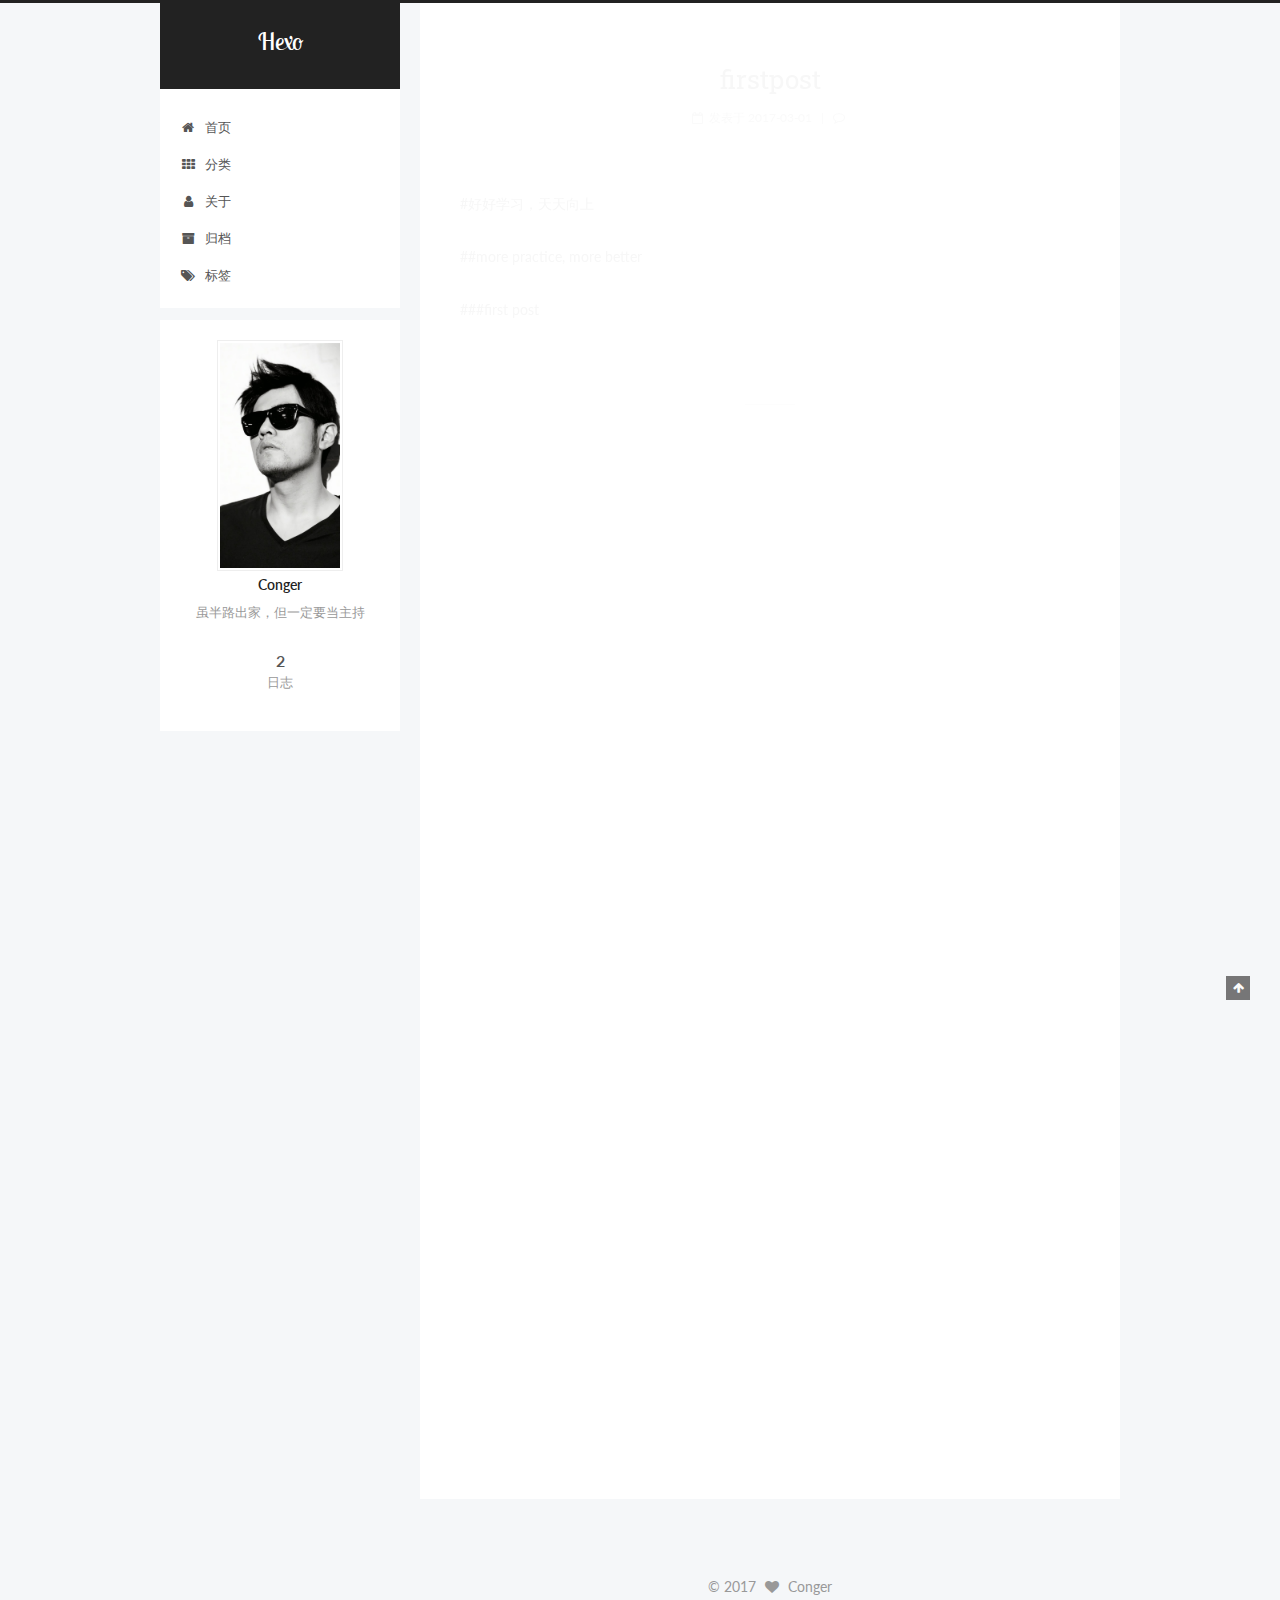
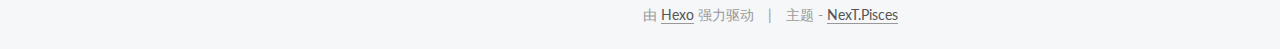
==== commit 0d18a352: "Site updated: 2017-05-10 00:10:33" ====
--- a/index.html
+++ b/index.html
@@ -375,7 +375,9 @@
       
         
           
-            <p><em>好好学习，天天向上</em><br><strong>more practice, more better</strong><br>first post</p>
+            <p>#好好学习，天天向上</p>
+<p>##more practice, more better</p>
+<p>###first post</p>
 
           
         
--- a/css/main.css
+++ b/css/main.css
@@ -1699,7 +1699,7 @@
   width: 4px;
   height: 4px;
   border-radius: 50%;
-  background: #3c79ff;
+  background: #9573ff;
 }
 .links-of-blogroll {
   font-size: 13px;
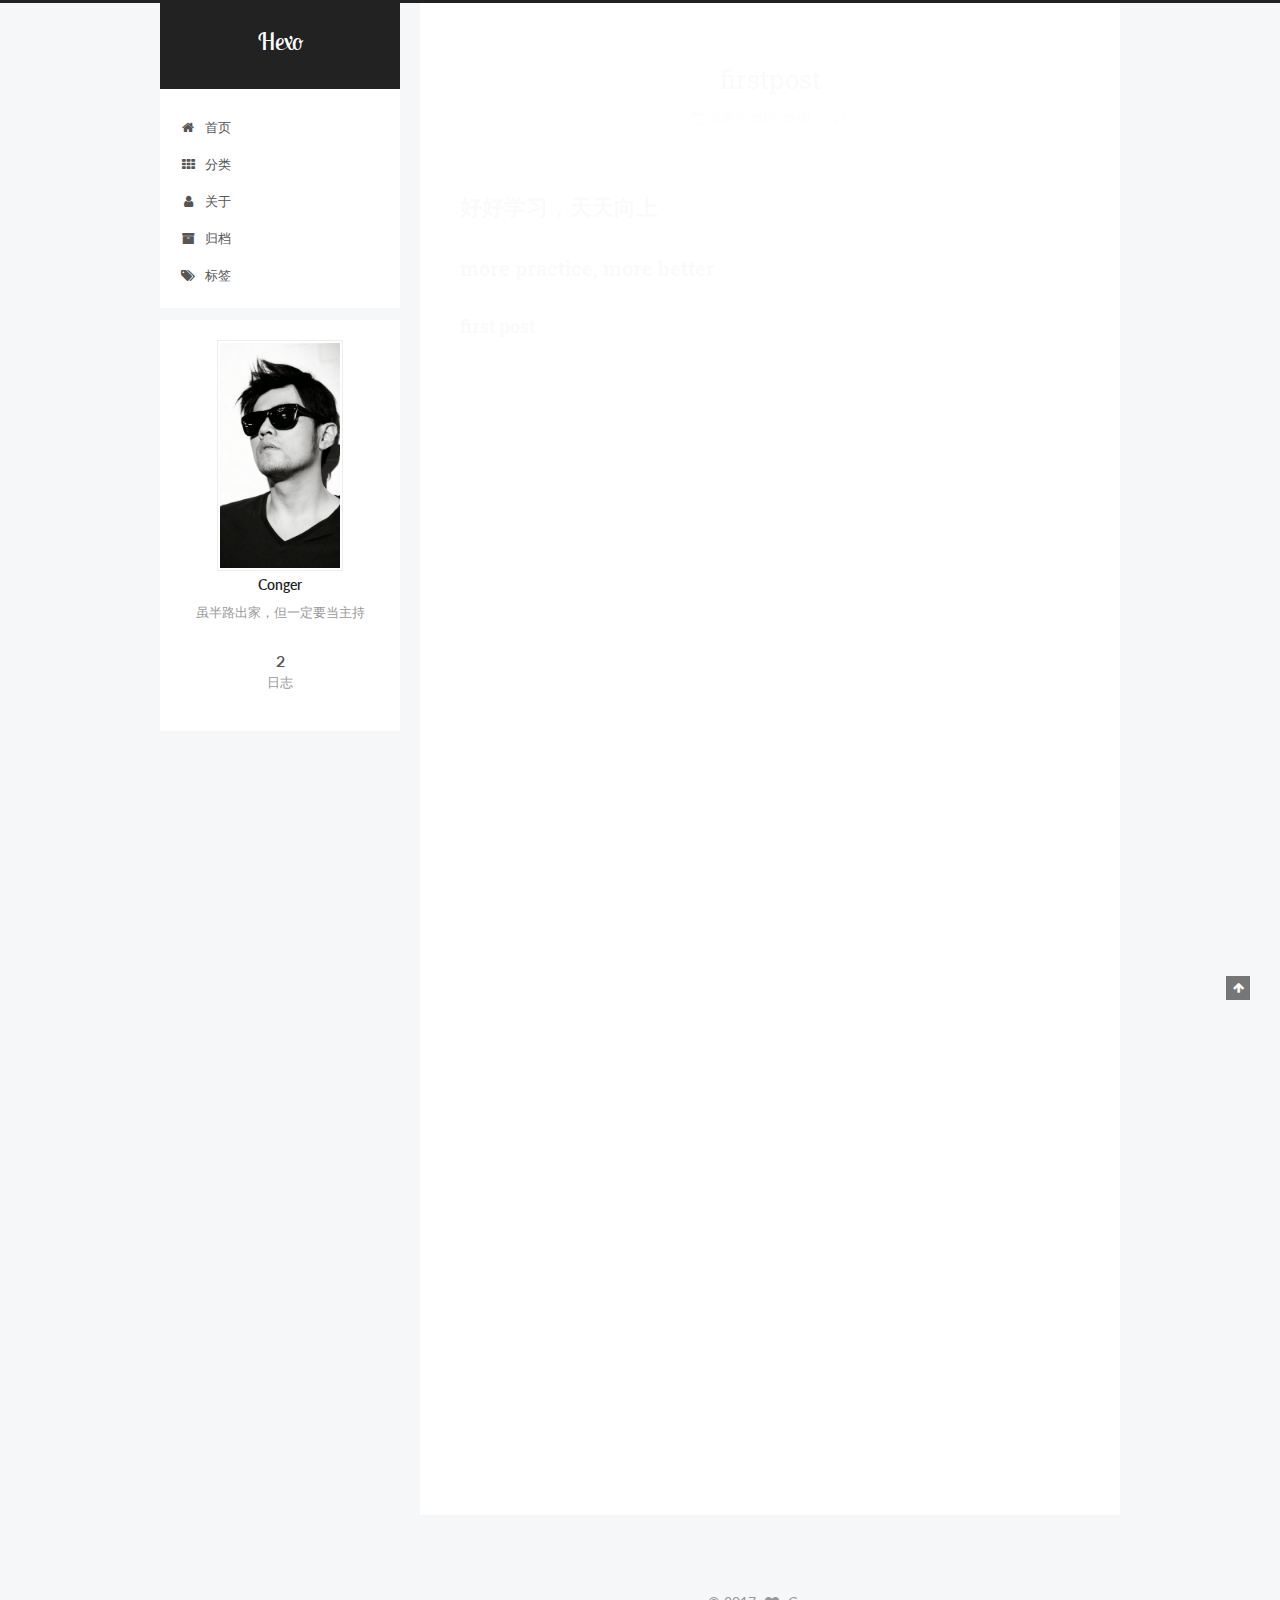
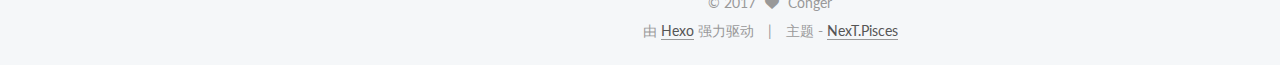
==== commit 31434657: "Site updated: 2017-05-10 00:12:26" ====
--- a/index.html
+++ b/index.html
@@ -375,10 +375,7 @@
       
         
           
-            <p>#好好学习，天天向上</p>
-<p>##more practice, more better</p>
-<p>###first post</p>
-
+            <h1 id="好好学习，天天向上"><a href="#好好学习，天天向上" class="headerlink" title="好好学习，天天向上"></a>好好学习，天天向上</h1><h2 id="more-practice-more-better"><a href="#more-practice-more-better" class="headerlink" title="more practice, more better"></a>more practice, more better</h2><h3 id="first-post"><a href="#first-post" class="headerlink" title="first post"></a>first post</h3>
           
         
       
--- a/css/main.css
+++ b/css/main.css
@@ -1699,7 +1699,7 @@
   width: 4px;
   height: 4px;
   border-radius: 50%;
-  background: #9573ff;
+  background: #ff3346;
 }
 .links-of-blogroll {
   font-size: 13px;
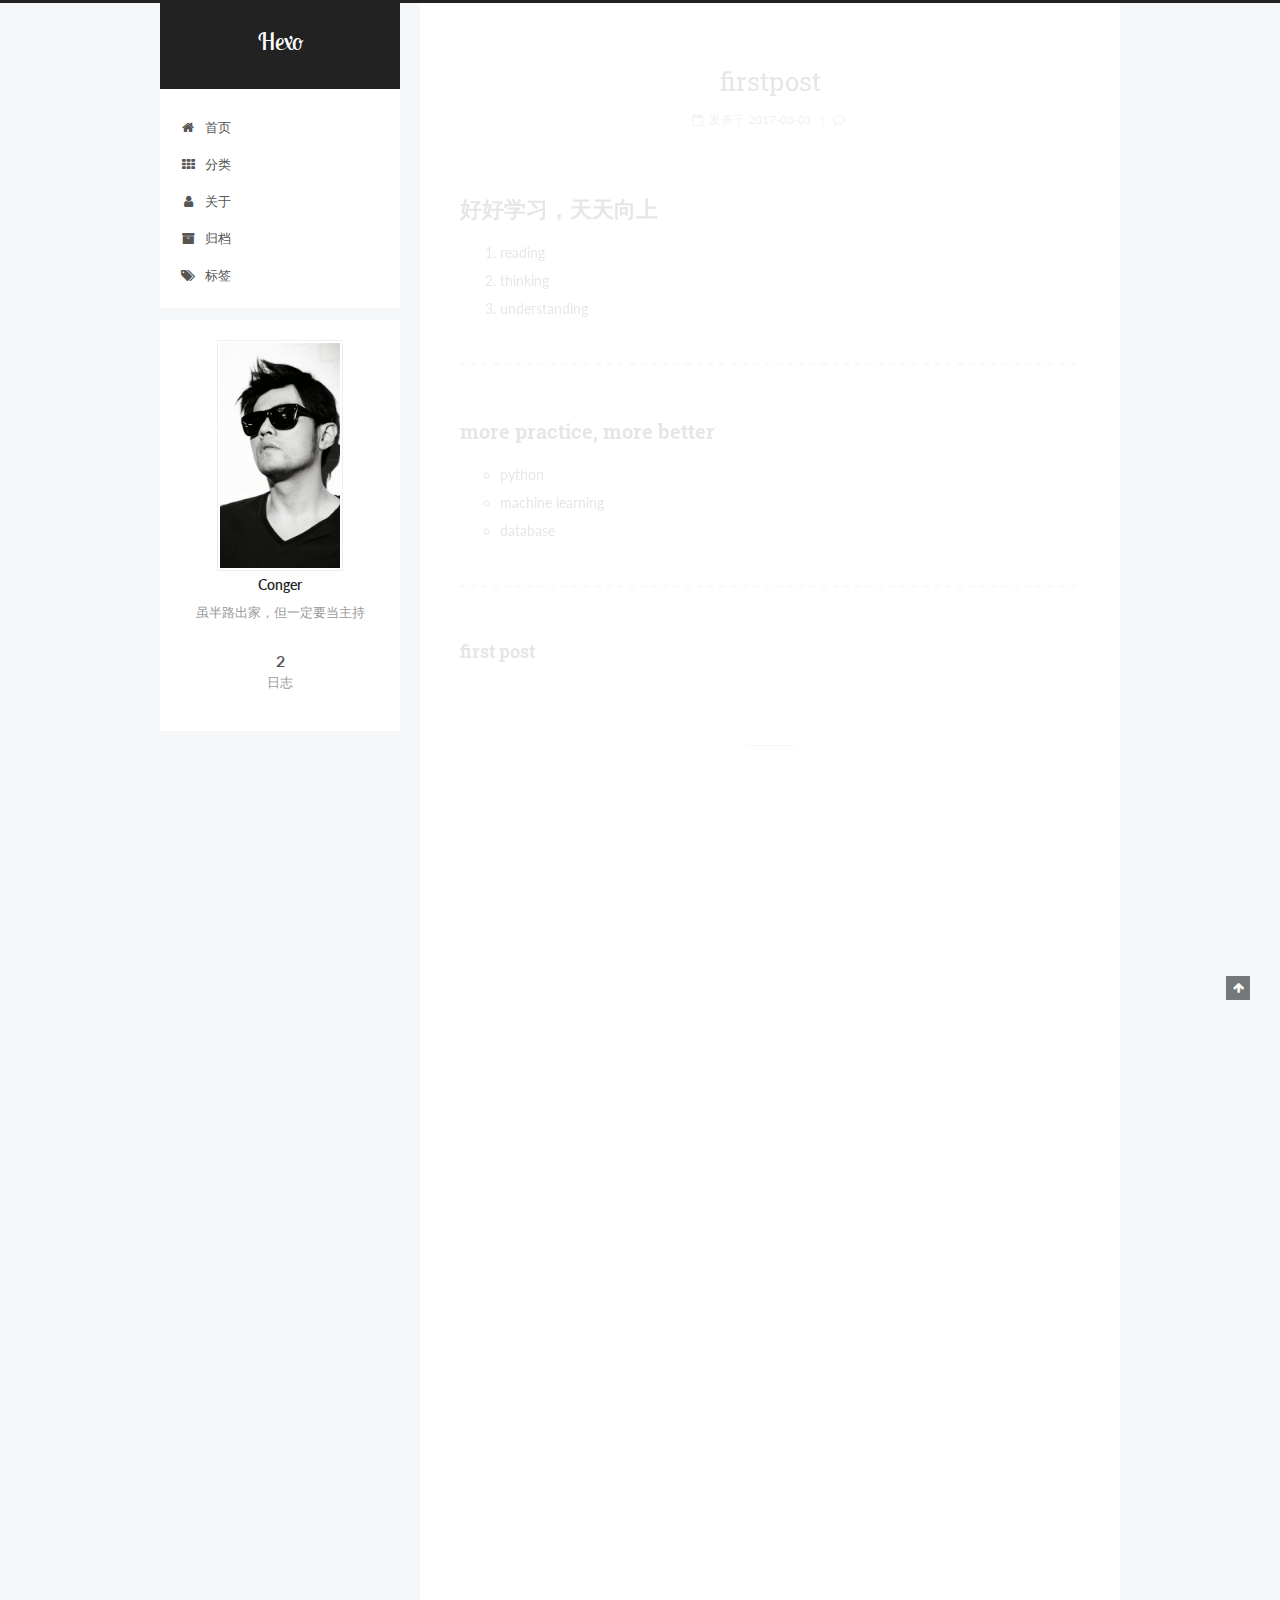
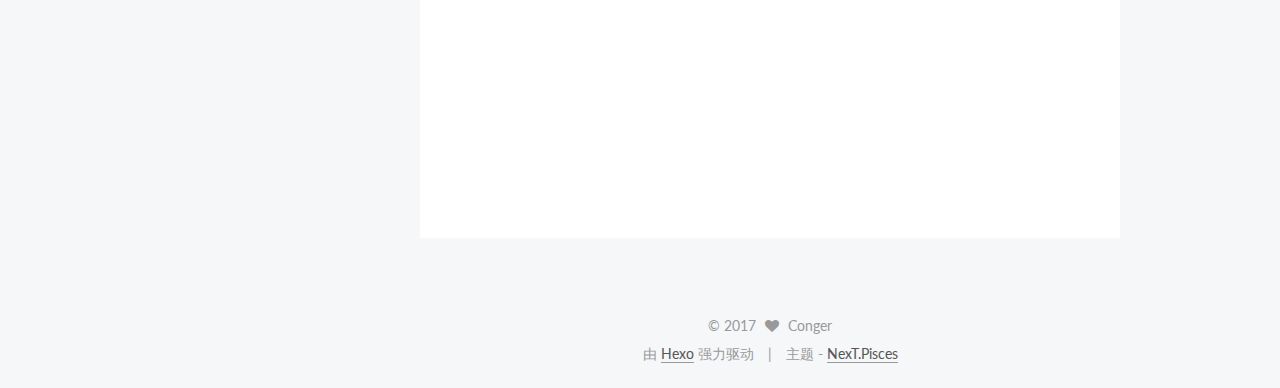
==== commit e652d8b7: "Site updated: 2017-05-10 00:21:44" ====
--- a/index.html
+++ b/index.html
@@ -375,7 +375,19 @@
       
         
           
-            <h1 id="好好学习，天天向上"><a href="#好好学习，天天向上" class="headerlink" title="好好学习，天天向上"></a>好好学习，天天向上</h1><h2 id="more-practice-more-better"><a href="#more-practice-more-better" class="headerlink" title="more practice, more better"></a>more practice, more better</h2><h3 id="first-post"><a href="#first-post" class="headerlink" title="first post"></a>first post</h3>
+            <h1 id="好好学习，天天向上"><a href="#好好学习，天天向上" class="headerlink" title="好好学习，天天向上"></a>好好学习，天天向上</h1><ol>
+<li>reading</li>
+<li>thinking</li>
+<li>understanding</li>
+</ol>
+<hr>
+<h2 id="more-practice-more-better"><a href="#more-practice-more-better" class="headerlink" title="more practice, more better"></a>more practice, more better</h2><ul>
+<li>python</li>
+<li>machine learning</li>
+<li>database</li>
+</ul>
+<hr>
+<h3 id="first-post"><a href="#first-post" class="headerlink" title="first post"></a>first post</h3>
           
         
       
--- a/css/main.css
+++ b/css/main.css
@@ -1699,7 +1699,7 @@
   width: 4px;
   height: 4px;
   border-radius: 50%;
-  background: #ff3346;
+  background: #2f8ac2;
 }
 .links-of-blogroll {
   font-size: 13px;
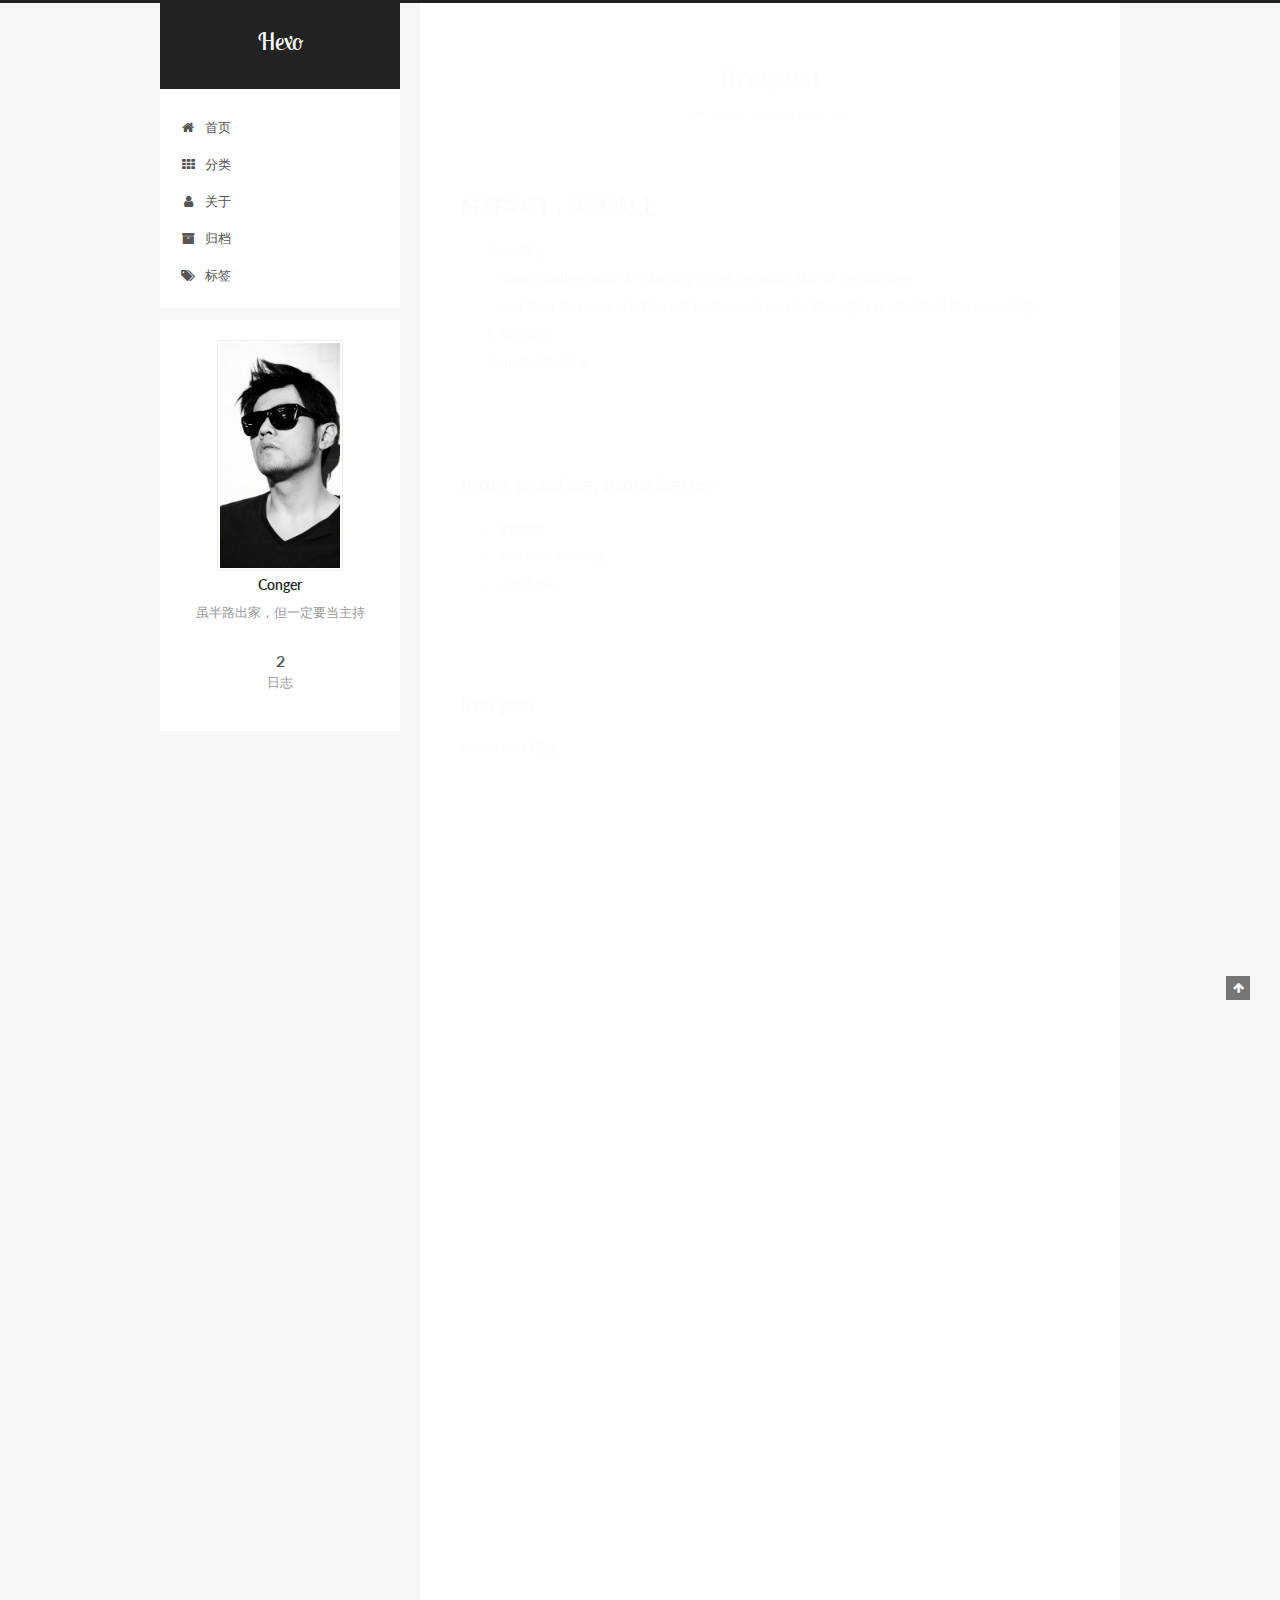
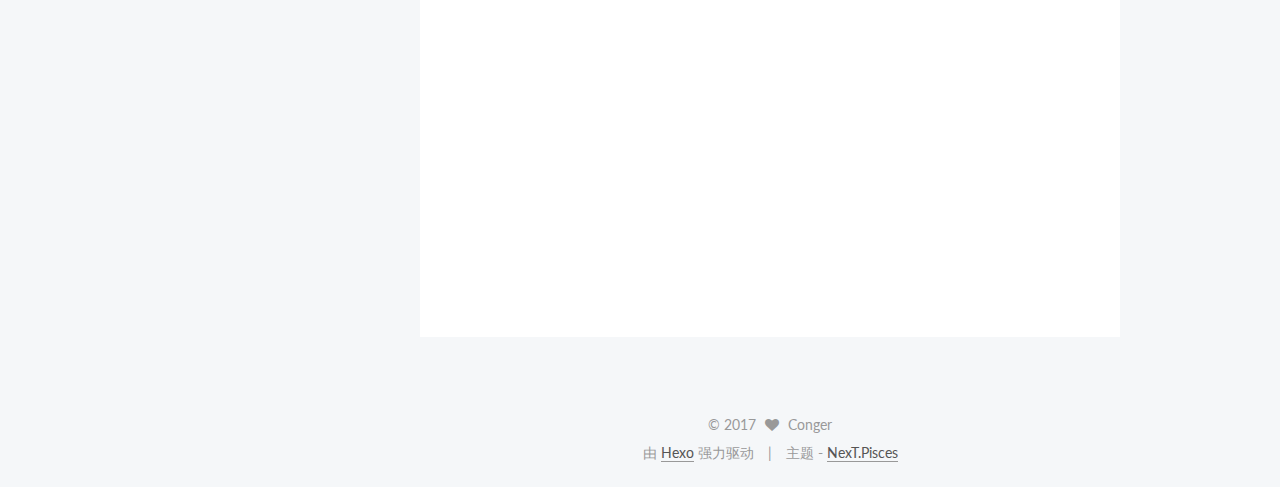
==== commit eb70ac74: "Site updated: 2017-05-10 00:26:53" ====
--- a/index.html
+++ b/index.html
@@ -376,7 +376,7 @@
         
           
             <h1 id="好好学习，天天向上"><a href="#好好学习，天天向上" class="headerlink" title="好好学习，天天向上"></a>好好学习，天天向上</h1><ol>
-<li>reading</li>
+<li>reading<br>some reading must do carefully to get the main idea of the passage.<br>and than do more practice will be the only way to throughly underatand the knowledge.</li>
 <li>thinking</li>
 <li>understanding</li>
 </ol>
@@ -387,7 +387,8 @@
 <li>database</li>
 </ul>
 <hr>
-<h3 id="first-post"><a href="#first-post" class="headerlink" title="first post"></a>first post</h3>
+<h3 id="first-post"><a href="#first-post" class="headerlink" title="first post"></a>first post</h3><p>please visit <a href="https://ae86cong.github.io/" target="_blank" rel="external">Blog</a></p>
+
           
         
       
--- a/css/main.css
+++ b/css/main.css
@@ -1699,7 +1699,7 @@
   width: 4px;
   height: 4px;
   border-radius: 50%;
-  background: #2f8ac2;
+  background: #879657;
 }
 .links-of-blogroll {
   font-size: 13px;
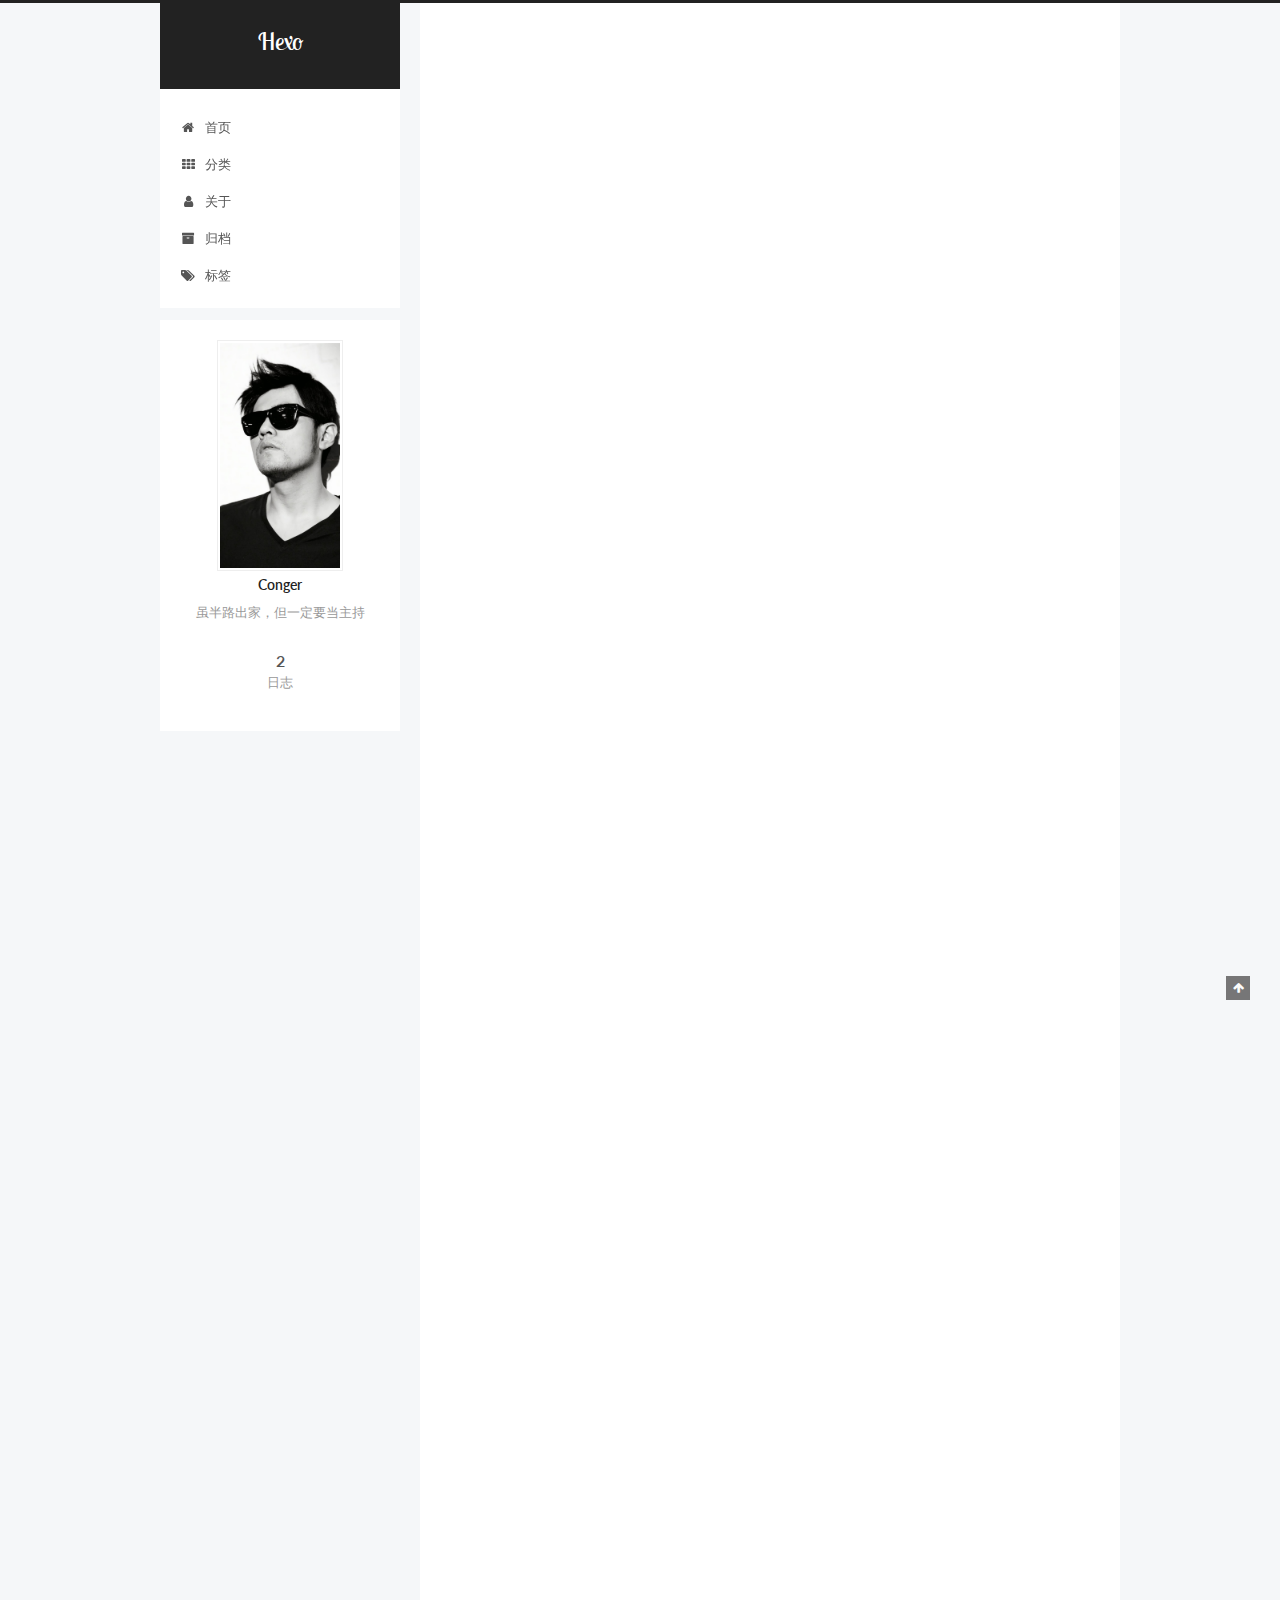
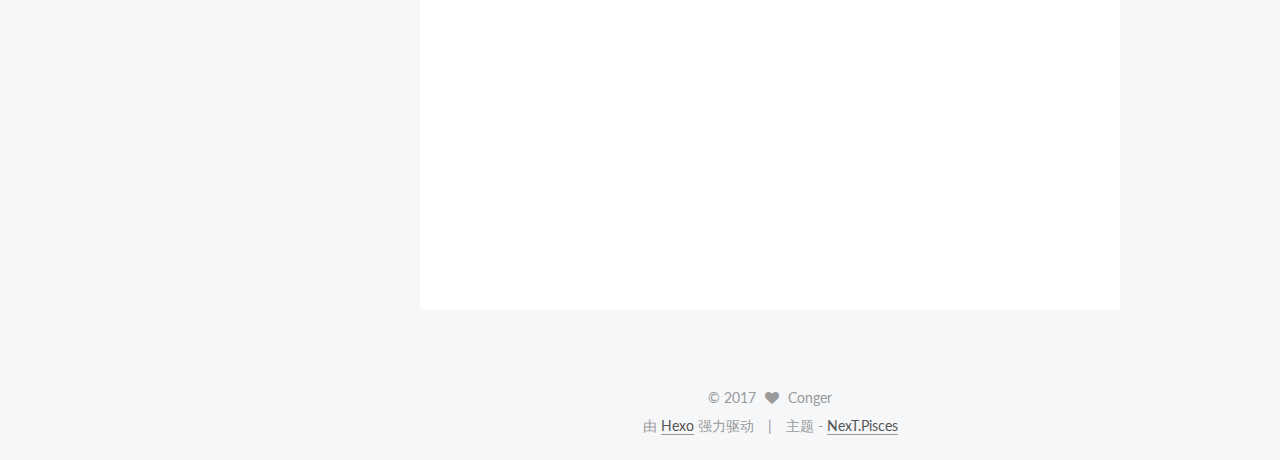
==== commit 6d165b3a: "Site updated: 2017-05-10 00:28:29" ====
--- a/index.html
+++ b/index.html
@@ -381,13 +381,13 @@
 <li>understanding</li>
 </ol>
 <hr>
-<h2 id="more-practice-more-better"><a href="#more-practice-more-better" class="headerlink" title="more practice, more better"></a>more practice, more better</h2><ul>
+<h1 id="more-practice-more-better"><a href="#more-practice-more-better" class="headerlink" title="more practice, more better"></a>more practice, more better</h1><ul>
 <li>python</li>
 <li>machine learning</li>
 <li>database</li>
 </ul>
 <hr>
-<h3 id="first-post"><a href="#first-post" class="headerlink" title="first post"></a>first post</h3><p>please visit <a href="https://ae86cong.github.io/" target="_blank" rel="external">Blog</a></p>
+<h1 id="first-post"><a href="#first-post" class="headerlink" title="first post"></a>first post</h1><p>please visit <a href="https://ae86cong.github.io/" target="_blank" rel="external">Blog</a></p>
 
           
         
--- a/css/main.css
+++ b/css/main.css
@@ -1699,7 +1699,7 @@
   width: 4px;
   height: 4px;
   border-radius: 50%;
-  background: #879657;
+  background: #ffff54;
 }
 .links-of-blogroll {
   font-size: 13px;
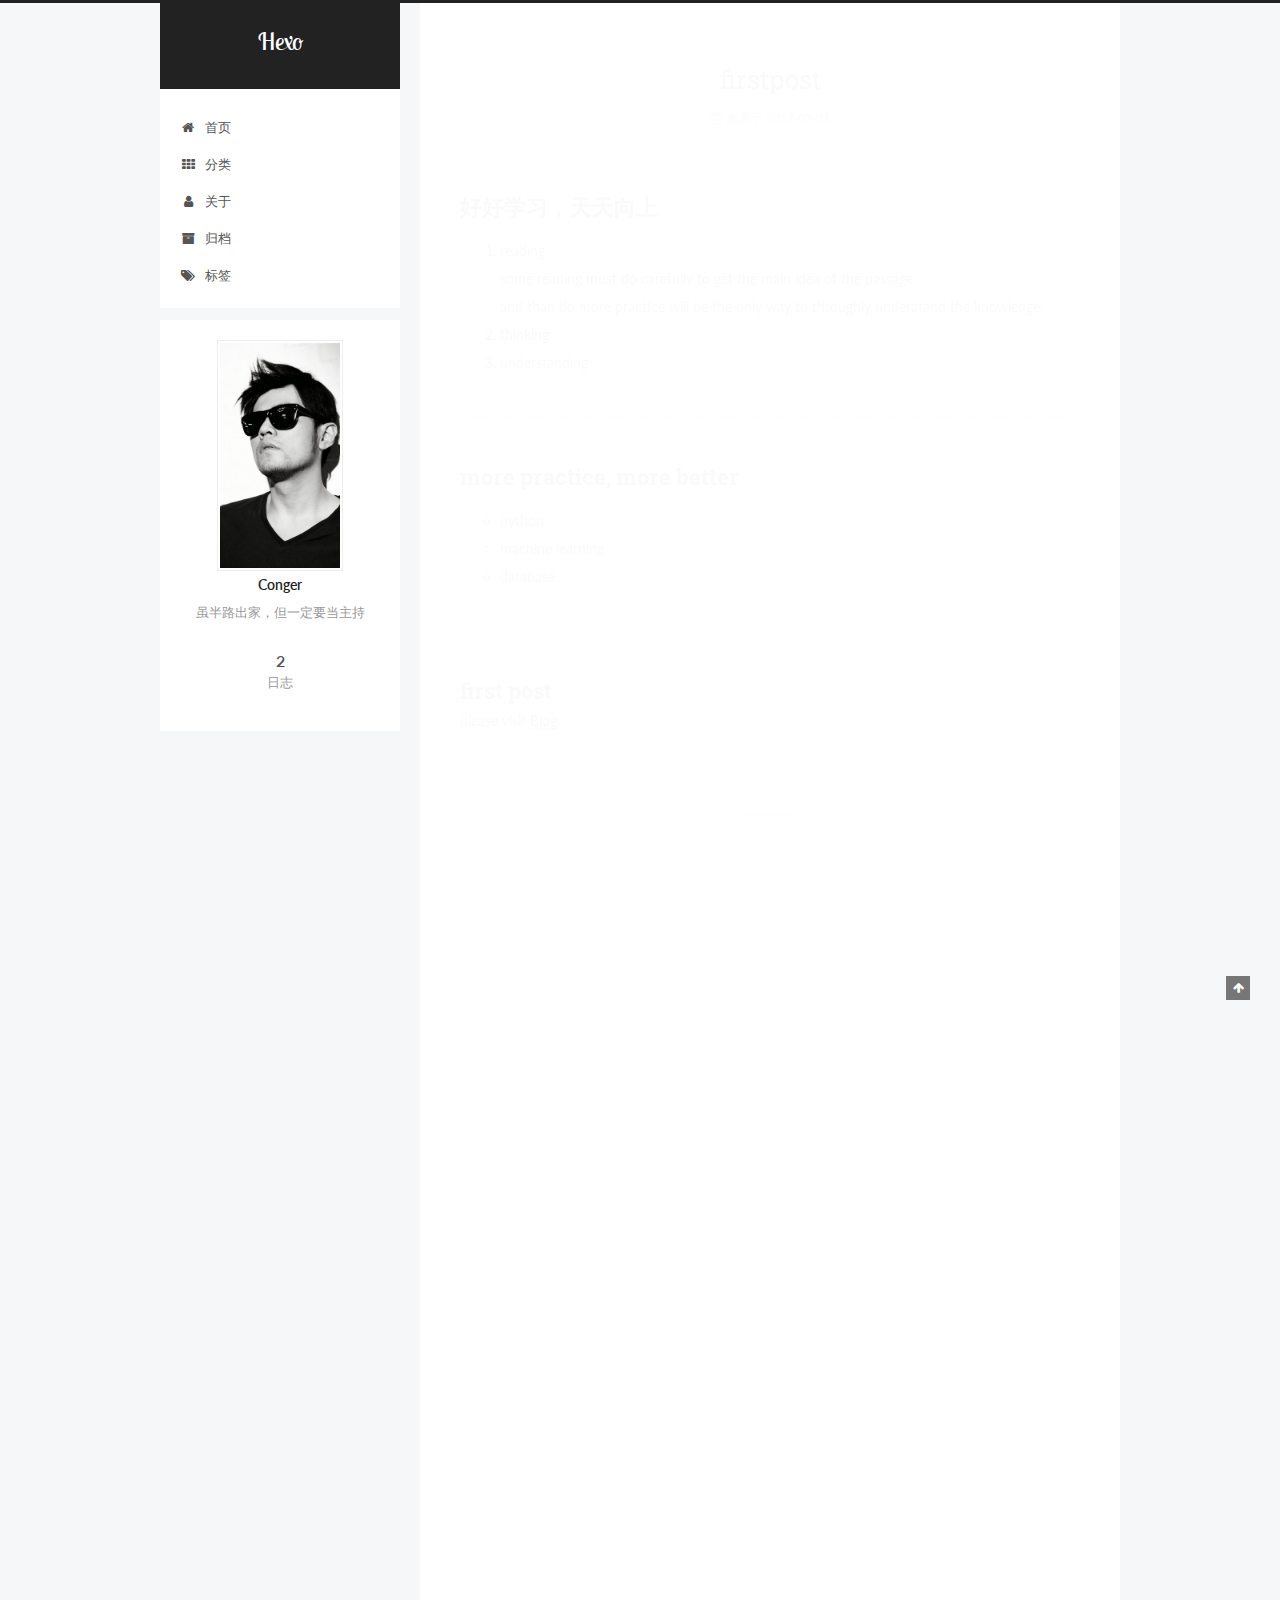
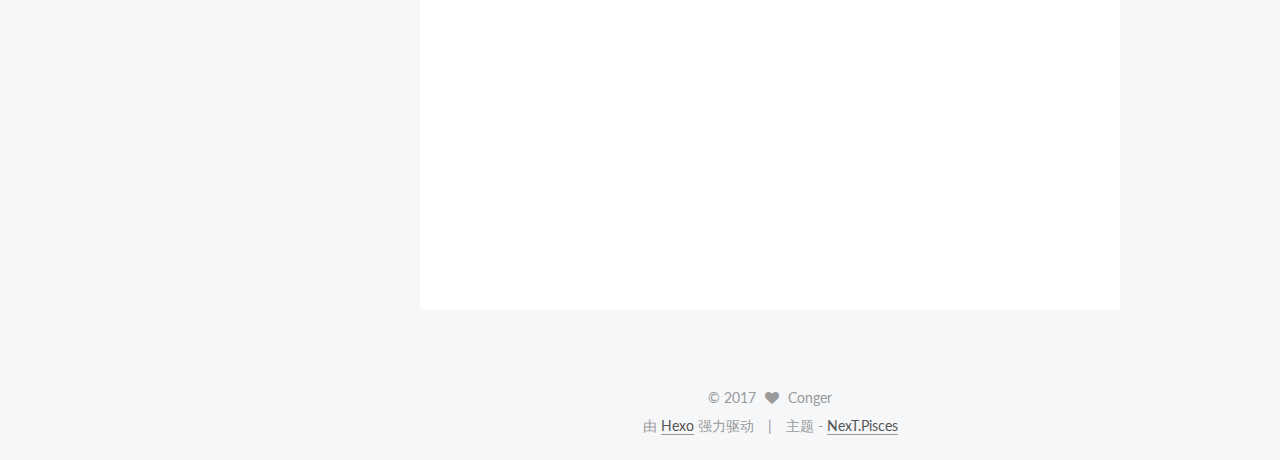
==== commit 4452a5bd: "Site updated: 2017-05-10 00:42:22" ====
--- a/index.html
+++ b/index.html
@@ -108,7 +108,7 @@
 <meta name="description" content="虽半路出家，但一定要当主持">
 <meta property="og:type" content="website">
 <meta property="og:title" content="Hexo">
-<meta property="og:url" content="http://ae86cong.duoshuo.com/index.html">
+<meta property="og:url" content="http://yoursite.com/index.html">
 <meta property="og:site_name" content="Hexo">
 <meta property="og:description" content="虽半路出家，但一定要当主持">
 <meta name="twitter:card" content="summary">
@@ -126,8 +126,8 @@
     fancybox: true,
     motion: true,
     duoshuo: {
-      userId: '6392557651925927000',
-      author: 'Author'
+      userId: 'undefined',
+      author: '博主'
     },
     algolia: {
       applicationID: '',
@@ -141,7 +141,7 @@
 
 
 
-  <link rel="canonical" href="http://ae86cong.duoshuo.com/"/>
+  <link rel="canonical" href="http://yoursite.com/"/>
 
 
 
@@ -288,7 +288,7 @@
   
 
   <article class="post post-type-normal " itemscope itemtype="http://schema.org/Article">
-    <link itemprop="mainEntityOfPage" href="http://ae86cong.duoshuo.com/2017/03/01/firstpost/">
+    <link itemprop="mainEntityOfPage" href="http://yoursite.com/2017/03/01/firstpost/">
 
     <span hidden itemprop="author" itemscope itemtype="http://schema.org/Person">
       <meta itemprop="name" content="Conger">
@@ -340,16 +340,6 @@
           
 
           
-            
-              <span class="post-comments-count">
-                <span class="post-meta-divider">|</span>
-                <span class="post-meta-item-icon">
-                  <i class="fa fa-comment-o"></i>
-                </span>
-                <a href="/2017/03/01/firstpost/#comments" itemprop="discussionUrl">
-                  <span class="post-comments-count ds-thread-count" data-thread-key="2017/03/01/firstpost/" itemprop="commentCount"></span>
-                </a>
-              </span>
             
           
 
@@ -428,7 +418,7 @@
   
 
   <article class="post post-type-normal " itemscope itemtype="http://schema.org/Article">
-    <link itemprop="mainEntityOfPage" href="http://ae86cong.duoshuo.com/2017/03/01/hello-world/">
+    <link itemprop="mainEntityOfPage" href="http://yoursite.com/2017/03/01/hello-world/">
 
     <span hidden itemprop="author" itemscope itemtype="http://schema.org/Person">
       <meta itemprop="name" content="Conger">
@@ -481,16 +471,6 @@
 
           
             
-              <span class="post-comments-count">
-                <span class="post-meta-divider">|</span>
-                <span class="post-meta-item-icon">
-                  <i class="fa fa-comment-o"></i>
-                </span>
-                <a href="/2017/03/01/hello-world/#comments" itemprop="discussionUrl">
-                  <span class="post-comments-count ds-thread-count" data-thread-key="2017/03/01/hello-world/" itemprop="commentCount"></span>
-                </a>
-              </span>
-            
           
 
           
@@ -751,43 +731,32 @@
 
   
 
-  
-    
-  
-
-  <script type="text/javascript">
-    var duoshuoQuery = {short_name:"ae86cong"};
-    (function() {
-      var ds = document.createElement('script');
-      ds.type = 'text/javascript';ds.async = true;
-      ds.id = 'duoshuo-script';
-      ds.src = (document.location.protocol == 'https:' ? 'https:' : 'http:') + '//static.duoshuo.com/embed.js';
-      ds.charset = 'UTF-8';
-      (document.getElementsByTagName('head')[0]
-      || document.getElementsByTagName('body')[0]).appendChild(ds);
-    })();
-  </script>
-
-  
-    
-      
-      <script src="/lib/ua-parser-js/dist/ua-parser.min.js?v=0.7.9"></script>
-      <script src="/js/src/hook-duoshuo.js?v=5.1.0"></script>
-    
-    
-    <script src="/lib/ua-parser-js/dist/ua-parser.min.js?v=0.7.9"></script>
-    <script src="/js/src/hook-duoshuo.js"></script>
-  
-
-
-
-
-
-
-
-
-
-
+
+
+  
+
+
+
+
+	
+
+
+
+
+
+  
+
+
+
+
+
+  
+
+
+
+
+
+  
 
 
 
--- a/css/main.css
+++ b/css/main.css
@@ -1699,7 +1699,7 @@
   width: 4px;
   height: 4px;
   border-radius: 50%;
-  background: #ffff54;
+  background: #7ecd2f;
 }
 .links-of-blogroll {
   font-size: 13px;
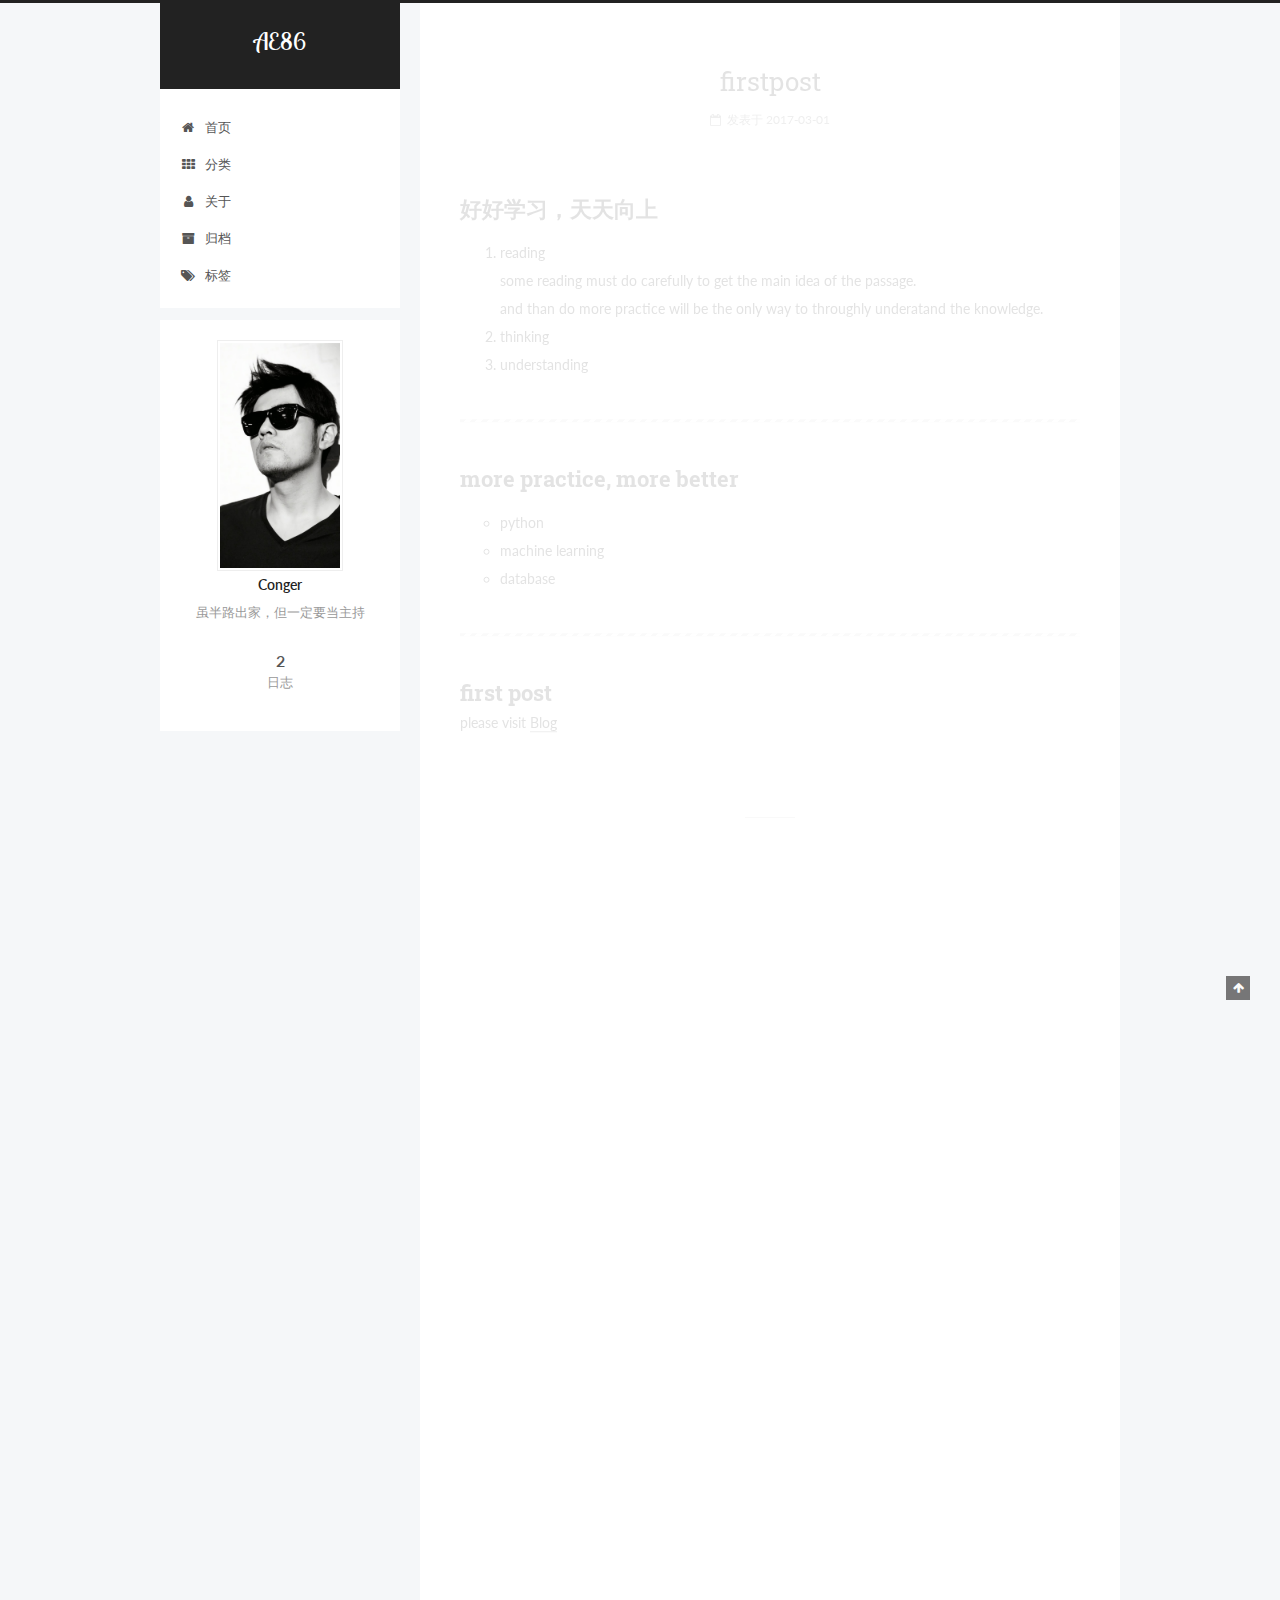
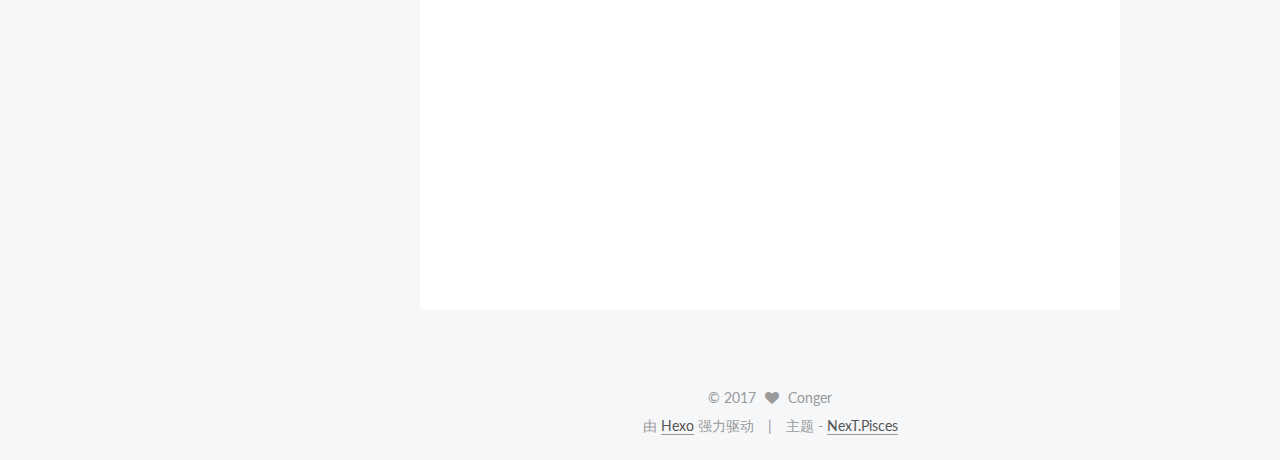
==== commit efbd292d: "Site updated: 2017-05-10 00:44:22" ====
--- a/index.html
+++ b/index.html
@@ -107,12 +107,12 @@
 
 <meta name="description" content="虽半路出家，但一定要当主持">
 <meta property="og:type" content="website">
-<meta property="og:title" content="Hexo">
+<meta property="og:title" content="AE86">
 <meta property="og:url" content="http://yoursite.com/index.html">
-<meta property="og:site_name" content="Hexo">
+<meta property="og:site_name" content="AE86">
 <meta property="og:description" content="虽半路出家，但一定要当主持">
 <meta name="twitter:card" content="summary">
-<meta name="twitter:title" content="Hexo">
+<meta name="twitter:title" content="AE86">
 <meta name="twitter:description" content="虽半路出家，但一定要当主持">
 
 
@@ -147,7 +147,7 @@
 
 
 
-  <title> Hexo </title>
+  <title> AE86 </title>
 </head>
 
 <body itemscope itemtype="http://schema.org/WebPage" lang="zh-Hans">
@@ -185,7 +185,7 @@
     <div class="custom-logo-site-title">
       <a href="/"  class="brand" rel="start">
         <span class="logo-line-before"><i></i></span>
-        <span class="site-title">Hexo</span>
+        <span class="site-title">AE86</span>
         <span class="logo-line-after"><i></i></span>
       </a>
     </div>
@@ -297,7 +297,7 @@
     </span>
 
     <span hidden itemprop="publisher" itemscope itemtype="http://schema.org/Organization">
-      <meta itemprop="name" content="Hexo">
+      <meta itemprop="name" content="AE86">
     </span>
 
     
@@ -427,7 +427,7 @@
     </span>
 
     <span hidden itemprop="publisher" itemscope itemtype="http://schema.org/Organization">
-      <meta itemprop="name" content="Hexo">
+      <meta itemprop="name" content="AE86">
     </span>
 
     
--- a/css/main.css
+++ b/css/main.css
@@ -1699,7 +1699,7 @@
   width: 4px;
   height: 4px;
   border-radius: 50%;
-  background: #7ecd2f;
+  background: #26d0fc;
 }
 .links-of-blogroll {
   font-size: 13px;
